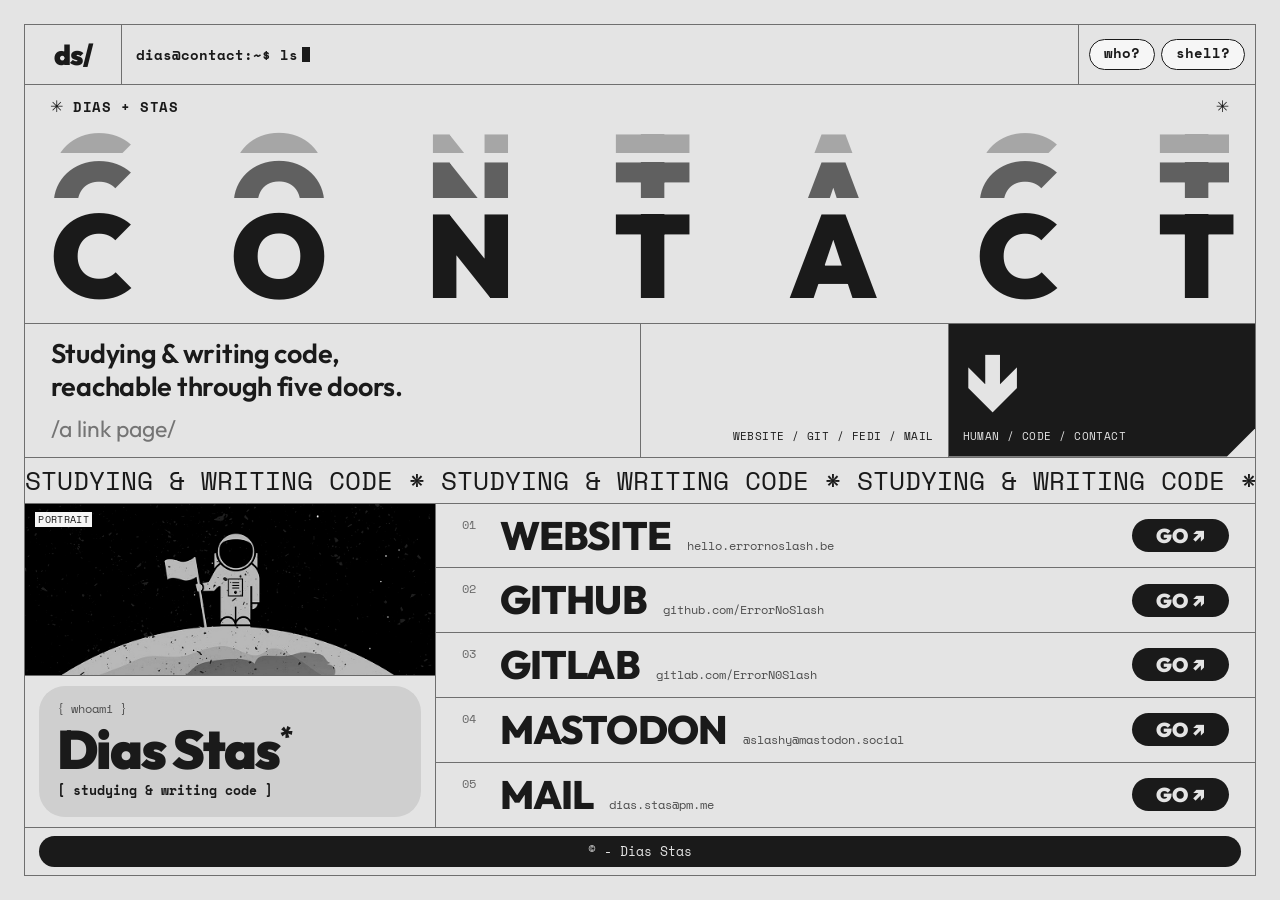
==== index.html @ 1ea08e2f "tweaks" ====
<!DOCTYPE html>
<html lang="en">

<head>
    <meta charset="UTF-8">
    <meta name="viewport" content="width=device-width, initial-scale=1.0, viewport-fit=cover">
    <title>Dias Stas - Contact</title>
    <meta name="description" content="Dias Stas — studying & writing code. Website, GitHub, GitLab, Mastodon and mail.">

    <link rel="canonical" href="https://contact.errornoslash.be/">
    <meta name="theme-color" content="#e4e4e4" media="(prefers-color-scheme: light)">
    <meta name="theme-color" content="#040507" media="(prefers-color-scheme: dark)">

    <!-- Open Graph / Twitter (link preview) -->
    <meta property="og:type" content="website">
    <meta property="og:site_name" content="Dias Stas">
    <meta property="og:url" content="https://contact.errornoslash.be/">
    <meta property="og:title" content="Dias Stas - Contact">
    <meta property="og:description" content="Studying &amp; writing code. Website, GitHub, GitLab, Mastodon and mail.">
    <meta property="og:image" content="https://contact.errornoslash.be/images/og-image.png">
    <meta property="og:image:width" content="1200">
    <meta property="og:image:height" content="630">
    <meta property="og:image:alt" content="Dias Stas - dot-matrix DS logo and the text: studying and writing code">
    <meta name="twitter:card" content="summary_large_image">
    <meta name="twitter:title" content="Dias Stas - Contact">
    <meta name="twitter:description" content="Studying &amp; writing code. Website, GitHub, GitLab, Mastodon and mail.">
    <meta name="twitter:image" content="https://contact.errornoslash.be/images/og-image.png">

    <!-- page transition: runs first -->
    <script>
        try {
            if (sessionStorage.getItem("pageTransition")) document.documentElement.classList.add("is-arriving");
        } catch (error) { }
    </script>

    <link rel="icon" href="favicon.ico" sizes="48x48">
    <link rel="icon" href="images/favicon.svg" type="image/svg+xml">
    <link rel="apple-touch-icon" href="images/apple-touch-icon.png">

    <link rel="stylesheet" href="styles/normalize.css">
    <link rel="stylesheet" href="styles/style.css">

    <!--Google Fonts-->
    <link rel="preconnect" href="https://fonts.googleapis.com">
    <link rel="preconnect" href="https://fonts.gstatic.com" crossorigin>
    <link href="https://fonts.googleapis.com/css2?family=Outfit:wght@400;600;800;900&family=Space+Mono:wght@400;700&display=swap"
        rel="stylesheet">

    <noscript>
        <meta http-equiv="refresh" content="0; url=noscript.html">
        <style>.preloader { display: none; }</style>
    </noscript>

    <!-- JS scripts -->
    <script src="./scripts/preloader.js" defer></script>
    <script src="./scripts/pageTransition.js" defer></script>
    <script src="./scripts/cursor.js" defer></script>
    <script src="./scripts/getYear.js" defer></script>
    <script src="./scripts/tabTitle.js" defer></script>
    <script src="./scripts/title.js" defer></script>
    <script src="./scripts/marquee.js" defer></script>
    <script src="./scripts/links.js" defer></script>
    <script src="./scripts/overlay.js" defer></script>
    <script src="./scripts/cardSpotlight.js" defer></script>
</head>

<body>

    <div class="preloader" id="preloader" aria-hidden="true">
        <div class="preloader-frame">
            <div class="preloader-box">
                <p class="preloader-text">dias@contact:~$ loading<span class="caret"></span></p>
                <div class="preloader-bar"><span class="preloader-fill" id="preloader-fill"></span></div>
                <p class="preloader-count"><span id="preloader-count">0</span>%</p>
            </div>
        </div>
    </div>

    <div class="page-transition" id="page-transition" aria-hidden="true">
        <span class="page-transition-logo">ds/</span>
    </div>

    <div class="cursor-dot" data-cursor-dot></div>
    <div class="cursor-outline" data-cursor-outline></div>

    <div class="rotate-notice">
        <div class="rotate-notice-frame">
            <div class="rotate-notice-icon" aria-hidden="true"><span></span></div>
            <div class="rotate-notice-text">
                <p class="rotate-notice-prompt">dias@contact:~$ rotate<span class="caret"></span></p>
                <p class="rotate-notice-title">turn your phone upright</p>
                <p class="rotate-notice-hint">[ this site is made for portrait ]</p>
            </div>
        </div>
    </div>

    <main class="sheet">

        <div class="row nav">
            <div class="cell nav-logo" aria-hidden="true">ds/</div>
            <div class="cell nav-prompt">dias@contact:~$ ls<span class="caret"></span></div>
            <nav class="cell nav-tabs" aria-label="Sections">
                <a class="pill" href="#who">who?</a>
                <a class="pill" href="shell.html">shell?</a>
            </nav>
        </div>

        <div class="row title">
            <div class="title-label"><span><span class="title-star">&#10035;</span> DIAS + STAS</span><span class="title-star">&#10035;</span></div>
            <div class="echo echo-far" aria-hidden="true">CONTACT</div>
            <div class="echo echo-near" aria-hidden="true">CONTACT</div>
            <h1>CONTACT</h1>
        </div>

        <div class="row lead">
            <div class="cell lead-text">
                <p>Studying &amp; writing code,<br>reachable through five doors.</p>
                <em>/a link page/</em>
            </div>
            <div class="cell lead-caption"><span class="caption">WEBSITE / GIT / FEDI / MAIL</span></div>
            <a class="cell lead-cta" href="#links" aria-label="Jump to links">
                <span class="arrow">&darr;</span>
                <span class="caption">HUMAN / CODE / CONTACT</span>
            </a>
        </div>

        <div class="row marquee" aria-hidden="true"><span>STUDYING &amp; WRITING CODE * </span></div>

        <div class="row content">

            <div class="profile" id="who">
                <img src="images/pfp.jpg" alt="Profile picture of Dias Stas">
                <span class="caption profile-tag">PORTRAIT</span>
                <div class="profile-info">
                    <div class="profile-card">
                        <small class="card-label">{ whoami }</small>
                        <b class="card-name">Dias Stas<span class="card-asterisk">*</span></b>
                        <small class="card-label card-role">[ studying &amp; writing code ]</small>
                    </div>
                </div>
            </div>

            <nav class="link-list" id="links" aria-label="Links">
                <a class="link-row" href="https://hello.errornoslash.be/" target="_blank" rel="noopener">
                    <span class="link-number">01</span><span><b class="link-name">Website</b><small class="link-url">hello.errornoslash.be</small></span><span class="link-go">GO &nearr;</span>
                </a>
                <a class="link-row" href="https://github.com/ErrorNoSlash" target="_blank" rel="noopener">
                    <span class="link-number">02</span><span><b class="link-name">GitHub</b><small class="link-url">github.com/ErrorNoSlash</small></span><span class="link-go">GO &nearr;</span>
                </a>
                <a class="link-row" href="https://gitlab.com/ErrorN0Slash/" target="_blank" rel="noopener">
                    <span class="link-number">03</span><span><b class="link-name">GitLab</b><small class="link-url">gitlab.com/ErrorN0Slash</small></span><span class="link-go">GO &nearr;</span>
                </a>
                <a class="link-row" href="https://mastodon.social/@slashy" target="_blank" rel="noopener">
                    <span class="link-number">04</span><span><b class="link-name">Mastodon</b><small class="link-url">@slashy@mastodon.social</small></span><span class="link-go">GO &nearr;</span>
                </a>
                <a class="link-row" href="mailto:dias.stas@pm.me">
                    <span class="link-number">05</span><span><b class="link-name">Mail</b><small class="link-url">dias.stas@pm.me</small></span><span class="link-go">GO &nearr;</span>
                </a>
            </nav>

        </div>

        <footer class="row site-footer">
            <div>&copy;<span id="year"></span> - Dias Stas</div>
        </footer>

    </main>

    <!-- who? / links? panels (filled by overlay.js) -->
    <div class="veil" id="veil" aria-hidden="true">
        <section class="panel" id="panel-who" role="dialog" aria-modal="true" aria-label="Who" hidden>
            <div class="panel-head">
                <span>dias@contact:~$ whoami</span>
                <button class="pill" type="button" data-close>close &#10005;</button>
            </div>
            <div class="panel-body"></div>
            <a class="link-row" href="mailto:dias.stas@pm.me">
                <span><b class="link-name">Say hi</b><small class="link-url">dias.stas@pm.me</small></span><span class="link-go">GO &nearr;</span>
            </a>
        </section>

        <section class="panel" id="panel-links" role="dialog" aria-modal="true" aria-label="Links" hidden>
            <div class="panel-head">
                <span>dias@contact:~$ ls links</span>
                <button class="pill" type="button" data-close>close &#10005;</button>
            </div>
            <nav class="panel-body" aria-label="Links"></nav>
        </section>
    </div>

</body>

</html>
---- styles/style.css ----
/* COLORS */
:root {
    --black: #040507;
    --grey: #AEB5B8;
    --border: #525252;

    /* light theme (default) */
    --background: #e4e4e4;
    --foreground: #1a1a1a;
    --surface: #f6f6f6;
    --card-background: #cfcfcf;
    --line-color: #6f6f6f;
    --glow: rgb(255 255 255 / 0.55);
    --curtain: var(--foreground);
    --curtain-text: var(--background);

    --line-width: 0.0625rem;
    --font-display: "Outfit", "Arial Black", Arial, sans-serif;
    --font-mono: "Space Mono", ui-monospace, Menlo, Consolas, monospace;
}

/* dark theme: follows the system */
@media (prefers-color-scheme: dark) {
    :root {
        --background: var(--black);
        --foreground: #ececec;
        --surface: #1c1c1c;
        --card-background: #2a2a2a;
        --line-color: #8a8a8a;
        --glow: rgb(255 255 255 / 0.13);
        --curtain: var(--surface);
        --curtain-text: var(--foreground);
    }
}

*,
*::before,
*::after {
    box-sizing: border-box;
}

html {
    height: 100%;
}

/* Main body: the sheet fills the whole page */
body {
    margin: 0;
    min-height: 100dvh;
    display: flex;
    padding: clamp(0.5rem, 2vw, 1.5rem);
    background: var(--background);
    color: var(--foreground);
    font: 0.875rem/1.5 var(--font-mono);
}

a {
    color: inherit;
    text-decoration: none;
}

:focus-visible {
    outline: 0.19rem solid var(--foreground);
    outline-offset: 0.19rem;
}

/* the sheet is a stack of bordered rows */
.sheet {
    flex: 1;
    display: flex;
    flex-direction: column;
    min-width: 0;
    border: var(--line-width) solid var(--line-color);
}

.row {
    flex: none;
    display: grid;
    border-bottom: var(--line-width) solid var(--line-color);

    &:last-child {
        border-bottom: none;
    }
}

/* rows made of columns get a line between them */
:is(.nav, .lead, .content)>*+* {
    border-left: var(--line-width) solid var(--line-color);
}

.cell {
    padding: 0.75rem 0.875rem;
    min-width: 0;
}

.caption {
    font-size: 0.6875rem;
    letter-spacing: 0.04em;
    text-transform: uppercase;
}

.caret {
    display: inline-block;
    width: 0.6em;
    height: 1.1em;
    margin-left: 0.25rem;
    background: var(--foreground);
    animation: blink 1.1s steps(1) infinite;
}

/* nav */
.nav {
    grid-template-columns: 6rem 1fr auto;
    align-items: stretch;

    .nav-logo {
        display: grid;
        place-items: center;
        font: 900 1.75rem var(--font-display);
        letter-spacing: -0.04em;
    }

    a.nav-logo:hover {
        background: var(--foreground);
        color: var(--background);
    }

    .nav-prompt {
        display: flex;
        align-items: center;
        font-weight: 700;
        white-space: nowrap;
        overflow: hidden;
    }
}

.nav-tabs {
    display: flex;
    align-items: center;
    gap: 0.375rem;
    padding: 0.5rem 0.625rem;
}

.pill {
    border: var(--line-width) solid var(--foreground);
    border-radius: 3.125rem;
    display: inline-flex;
    align-items: center;
    justify-content: center;
    height: 1.9375rem;
    padding: 0 0.875rem 0.25rem;
    background: var(--surface);
    color: inherit;
    font: 700 0.875rem/1 var(--font-mono);
    cursor: pointer;
    transition: 0.3s;

    &:hover,
    &.is-active {
        background: var(--foreground);
        color: var(--background);
    }
}

/* title: a huge word, letters spread over the row, with two sliced echoes on top.
   The row takes whatever height is left, the font size follows it (container units). */
.title {
    flex: 1 1 0;
    min-height: 9rem;
    container-type: size;
    position: relative;
    overflow: hidden;
    padding: 0 clamp(0.875rem, 2vw, 1.75rem) 0.6rem;

    .title-label {
        display: flex;
        justify-content: space-between;
        align-items: center;
        height: 2.5rem;
        font-weight: 700;
        letter-spacing: 0.04em;

        .title-star {
            font-style: normal;
            font-size: 1.5em;
        }
    }

    .echo,
    h1 {
        display: flex;
        justify-content: space-between;
        margin: 0;
        font: 900 min(calc(100cqw / 5.2), calc((100cqh - 3.7rem) / 1.44)) var(--font-display);
        letter-spacing: -0.045em;
        white-space: nowrap;
    }

    .echo {
        overflow: hidden;
        line-height: 0.78;
    }

    .echo-far {
        height: 0.2em;
        opacity: 0.3;
    }

    .echo-near {
        height: 0.34em;
        opacity: 0.65;
    }

    h1 {
        line-height: 0.9;
    }

    /* the shorter word on shell.html */
    &.compact {
        flex: 0 0 clamp(11rem, 30vh, 18rem);

        .echo,
        h1 {
            font-size: min(calc(100cqw / 3.6), calc((100cqh - 3.7rem) / 1.44));
        }
    }
}

/* lead: intro text / caption / inverted jump button */
.lead {
    grid-template-columns: minmax(0, 6fr) minmax(0, 3fr) minmax(0, 3fr);

    .lead-text {
        padding: clamp(0.4rem, 1.5vh, 1.25rem) clamp(0.875rem, 2vw, 1.75rem);

        p {
            margin: 0 0 0.75rem;
            font: 600 clamp(1rem, min(2.6vw, 3vh), 2rem) / 1.2 var(--font-display);
            letter-spacing: -0.01em;
        }

        em {
            font: normal 400 clamp(1rem, 1.8vw, 1.5rem) var(--font-display);
            opacity: 0.55;
        }
    }

    .lead-caption {
        display: flex;
        align-items: flex-end;
        justify-content: flex-end;
        text-align: right;
    }

    .lead-cta {
        display: flex;
        flex-direction: column;
        justify-content: space-between;
        background: var(--foreground);
        color: var(--background);
        clip-path: polygon(0 0, 100% 0, 100% calc(100% - 1.75rem), calc(100% - 1.75rem) 100%, 0 100%);
        transition: opacity 0.3s;

        &:hover {
            opacity: 0.85;
        }

        .arrow {
            font: 900 clamp(2.25rem, min(8vw, 10vh), 7.5rem) / 1 var(--font-display);
        }
    }
}

/* marquee (a block, not a grid, so the track is as wide as its text) */
.marquee {
    display: block;
    overflow: hidden;
    white-space: nowrap;
    padding: 0.125rem 0;
    font: 400 clamp(1.1rem, 4vw, 1.6rem) / 1.6 var(--font-mono);

    span {
        display: inline-block;
        white-space: pre;
        animation: scroll 22s linear infinite;
        will-change: transform;
        backface-visibility: hidden;
    }
}

/* body: portrait + links fill the rest of the page */
.content {
    flex: 0 0 clamp(17rem, 36vh, 30rem);
    min-height: 0;
    overflow: hidden;
    grid-template-columns: minmax(0, 4fr) minmax(0, 8fr);
    grid-template-rows: minmax(0, 1fr);
}

.profile {
    position: relative;
    display: flex;
    flex-direction: column;
    min-width: 0;
    min-height: 0;

    img {
        display: block;
        flex: 1 1 0;
        width: 100%;
        min-height: 0;
        object-fit: cover;
        filter: grayscale(1) contrast(1.35);
        border-bottom: var(--line-width) solid var(--line-color);
    }

    .profile-tag {
    position: absolute;
    top: 0.5rem;
    left: 0.625rem;
    display: inline-flex;
    align-items: center;
    padding: 0.2rem;
    background-color: var(--surface);
    color: var(--foreground);
    font-size: 0.6rem;
    line-height: 1;
    }

    .profile-info {
        flex: none;
        padding: 0.625rem 0.875rem;
    }
}

.profile-card {
    position: relative;
    overflow: hidden;
    isolation: isolate;
    transition: transform 0.3s, box-shadow 0.3s;
    display: flex;
    flex-direction: column;
    gap: 0.375rem;
    background: var(--card-background);
    color: var(--foreground);
    border-radius: 1.625rem;
    padding: 0.875rem 1.125rem 1rem;

    &::after {
        content: "";
        position: absolute;
        inset: 0;
        z-index: -1;
        background: radial-gradient(circle 9rem at var(--x, 50%) var(--y, 50%), var(--glow), transparent);
        opacity: 0;
        transition: opacity 0.3s;
    }

    .card-label {
        display: block;
        font-size: 0.75rem;
        opacity: 0.7;
    }

    .card-name {
        font: 900 clamp(1.75rem, min(5vw, 6vh), 3.5rem) / 0.95 var(--font-display);
        letter-spacing: -0.04em;
    }

    .card-asterisk {
        display: inline-block;
        margin-left: 0.05em;
        font-size: 0.5em;
        vertical-align: top;
        transition: transform 0.6s;
    }

    .card-role {
        font-size: 0.8125rem;
        font-weight: 700;
        opacity: 1;
        text-wrap: balance;
    }
}

/* hover: the card lifts with a hard shadow and a spotlight follows the cursor (cardSpotlight.js sets --x and --y) */
@media (hover: hover) and (pointer: fine) {
    .profile-card:hover {
        transform: translate(-0.1875rem, -0.1875rem);
        box-shadow: 0.375rem 0.375rem 0 var(--line-color);
    }

    .profile-card:hover::after {
        opacity: 1;
    }

    .profile-card:hover .card-asterisk {
        transform: rotate(180deg);
    }
}

/* links: big rows, circular fill on hover */
.link-list {
    display: flex;
    flex-direction: column;
    min-width: 0;
    min-height: 0;
}

.link-row {
    --clr: var(--foreground);
    position: relative;
    flex: 1 1 0;
    min-height: 0;
    display: grid;
    grid-template-columns: auto 1fr auto;
    align-items: center;
    gap: clamp(0.625rem, 2vw, 1.5rem);
    padding: 0.375rem clamp(0.875rem, 2vw, 1.75rem);
    border-bottom: var(--line-width) solid var(--line-color);
    overflow: hidden;
    z-index: 0;
    transition: color 0.6s;

    &:last-child {
        border-bottom: none;
    }

    &::after {
        content: "";
        position: absolute;
        inset: 0;
        background: var(--clr);
        clip-path: circle(0% at 50% 50%);
        -webkit-clip-path: circle(0% at 50% 50%);
        transition: 0.6s;
        z-index: -1;
    }

    &:hover,
    &:focus-visible {
        color: var(--background);
    }

    &:hover::after,
    &:focus-visible::after {
        clip-path: circle(100% at 50% 50%);
        -webkit-clip-path: circle(100% at 50% 50%);
    }

    .link-number {
        align-self: start;
        margin-top: 0.375rem;
        font-size: 0.75rem;
        font-style: normal;
        opacity: 0.6;
    }

    .link-name {
        display: inline-block;
        font: 800 clamp(1.25rem, min(5vw, 4.4vh), 4rem) / 1 var(--font-display);
        text-transform: uppercase;
        letter-spacing: -0.02em;
    }

    .link-url {
        display: inline-block;
        margin-left: 1rem;
        opacity: 0.75;
    }

    .link-go {
        justify-self: end;
        padding: 0.25rem 1.5rem;
        border-radius: 3.125rem;
        background: var(--foreground);
        color: var(--background);
        font: 900 1.25rem var(--font-display);
        white-space: nowrap;
        transition: 0.6s;
    }

    &:hover .link-go,
    &:focus-visible .link-go {
        background: var(--background);
        color: var(--foreground);
    }
}

/* overlay: blurred veil + panel (who? / links?) */
.veil {
    position: fixed;
    inset: 0;
    z-index: 50;
    display: grid;
    place-items: center;
    padding: clamp(0.75rem, 3vw, 2rem);
    background: color-mix(in srgb, var(--background) 50%, transparent);
    -webkit-backdrop-filter: blur(1rem);
    backdrop-filter: blur(1rem);
    visibility: hidden;
    opacity: 0;
    transition: opacity 0.35s, visibility 0s 0.35s;

    &.is-open {
        visibility: visible;
        opacity: 1;
        transition: opacity 0.35s;
    }
}

.panel {
    width: min(35rem, 100%);
    max-height: 100%;
    overflow: auto;
    background: var(--background);
    border: var(--line-width) solid var(--foreground);
    border-radius: 1.625rem;
    animation: rise 0.45s cubic-bezier(0.2, 0.8, 0.2, 1);

    &[hidden] {
        display: none;
    }

    .panel-head {
        display: flex;
        justify-content: space-between;
        align-items: center;
        gap: 0.75rem;
        padding: 0.625rem 0.75rem 0.625rem 1.125rem;
        border-bottom: var(--line-width) solid var(--line-color);
        font-weight: 700;
        white-space: nowrap;
    }

    .panel-body img {
        display: block;
        width: 100%;
        aspect-ratio: 16 / 10;
        object-fit: cover;
        filter: grayscale(1) contrast(1.35);
        border-bottom: var(--line-width) solid var(--line-color);
    }

    .panel-body .profile-info {
        padding: 0.875rem;
        border-bottom: var(--line-width) solid var(--line-color);
    }

    .link-row {
        flex: none;
        padding: 0.875rem 1.125rem;

        .link-name {
            font-size: clamp(1.4rem, 6vw, 2.1rem);
        }
    }
}

/* shell */
.terminal {
    flex: 1 1 0;
    min-height: 12rem;
    display: flex;
    flex-direction: column;
    padding: 0.875rem;

    .terminal-hint {
        margin: 0 0 0.5rem;
        font-size: 0.75rem;
        opacity: 0.7;
    }

    .terminal-log {
        flex: 1;
        min-height: 0;
        overflow: auto;
        font-size: clamp(0.875rem, 1.5vw, 1.0625rem);
        white-space: pre-wrap;
        word-break: break-word;

        div {
            padding: 0.0625rem 0;
        }

        a {
            text-decoration: underline;
            text-underline-offset: 0.1875rem;

            &:hover {
                background: var(--foreground);
                color: var(--background);
            }
        }

        .terminal-error {
            text-decoration: underline wavy;
        }
    }

    .terminal-prompt {
        display: flex;
        align-items: center;
        gap: 0.5rem;
        margin-top: 0.375rem;
        font-weight: 700;

        input {
            flex: 1;
            min-width: 0;
            padding: 0.375rem 0.875rem;
            background: var(--surface);
            border: var(--line-width) solid var(--foreground);
            border-radius: 3.125rem;
            color: var(--foreground);
            font: inherit;
        }
    }
}

/* footer */
.site-footer {
    padding: 0.5rem 0.875rem;

    div {
        padding: 0.375rem 1rem;
        background: var(--foreground);
        color: var(--background);
        border-radius: 3.125rem;
        font-size: 0.8125rem;
        text-align: center;
    }
}

/* preloader */
.preloader {
    position: fixed;
    inset: 0;
    z-index: 90;
    display: flex;
    padding: clamp(0.5rem, 2vw, 1.5rem);
    background: var(--background);
    transition: opacity 0.45s, visibility 0s 0.45s;

    &.is-done {
        opacity: 0;
        visibility: hidden;
    }

    .preloader-frame {
        flex: 1;
        display: grid;
        place-items: center;
        padding: 1rem;
        border: var(--line-width) solid var(--line-color);
    }

    .preloader-box {
        width: min(22rem, 100%);
        font-weight: 700;
    }

    .preloader-text {
        margin: 0 0 0.75rem;
        white-space: nowrap;
    }

    .preloader-bar {
        height: 1.375rem;
        padding: 0.1875rem;
        border: var(--line-width) solid var(--foreground);
        border-radius: 3.125rem;
    }

    .preloader-fill {
        display: block;
        width: 0;
        height: 100%;
        border-radius: 3.125rem;
        background: var(--foreground);
    }

    .preloader-count {
        margin: 0.5rem 0 0;
        text-align: right;
        font: 900 clamp(3rem, 12vw, 6rem) / 1 var(--font-display);
        letter-spacing: -0.045em;
    }
}

/* page transition: a curtain wipes up between index.html and shell.html */
.page-transition {
    position: fixed;
    inset: 0;
    z-index: 95;
    display: grid;
    place-items: center;
    background: var(--curtain);
    color: var(--curtain-text);
    visibility: hidden;
    pointer-events: none;
    transform: translateY(100%);
    transition: transform 0.5s cubic-bezier(0.7, 0, 0.2, 1);

    &.is-covering,
    &.is-exiting {
        visibility: visible;
        pointer-events: all;
    }

    &.is-covering {
        transform: translateY(0);
    }

    &.is-exiting {
        transform: translateY(-100%);
    }

    .page-transition-logo {
        font: 900 clamp(4rem, 14vw, 10rem) / 1 var(--font-display);
        letter-spacing: -0.04em;
    }
}

/* set by the script in <head> before the first paint, so the new page starts covered and no preloader flashes */
.is-arriving {

    .preloader {
        display: none;
    }

    .page-transition {
        visibility: visible;
        transform: translateY(0);
        transition: none;
    }
}

/* rotate notice: only on touch devices that are short and wide (a phone turned sideways), never for a desktop window or the keyboard opening in portrait */
.rotate-notice {
    display: none;
    position: fixed;
    inset: 0;
    z-index: 96;
    padding: 0.5rem;
    background: var(--background);
    touch-action: none;
    overscroll-behavior: contain;

    .rotate-notice-frame {
        flex: 1;
        display: flex;
        align-items: center;
        justify-content: center;
        gap: 2.5rem;
        padding: 1rem;
        border: var(--line-width) solid var(--line-color);
    }

    .rotate-notice-icon {
        position: relative;
        flex: none;
        width: 2.75rem;
        height: 5rem;
        border: 0.125rem solid var(--foreground);
        border-radius: 0.6rem;
        animation: rotate-phone 2.8s ease-in-out infinite;

        span {
            position: absolute;
            top: 0.375rem;
            left: 50%;
            width: 0.875rem;
            height: 0.125rem;
            background: var(--foreground);
            transform: translateX(-50%);
        }
    }

    .rotate-notice-text p {
        margin: 0;
    }

    .rotate-notice-prompt {
        font-weight: 700;
    }

    .rotate-notice-title {
        margin: 0.375rem 0 0.25rem;
        font: 900 clamp(1.75rem, 6vw, 2.75rem) / 1 var(--font-display);
        letter-spacing: -0.03em;
    }

    .rotate-notice-hint {
        font-size: 0.75rem;
        opacity: 0.7;
    }
}

@media (orientation: landscape) and (hover: none) and (pointer: coarse) and (min-width: 520px) and (max-width: 950px) and (max-height: 500px) {
    .rotate-notice {
        display: flex;
    }
}

/* cursor (fine pointers only) */
.cursor-dot,
.cursor-outline {
    display: none;
    pointer-events: none;
    position: fixed;
    top: 0;
    left: 0;
    transform: translate(-50%, -50%);
    border-radius: 50%;
    z-index: 99;
    mix-blend-mode: difference;
}

.cursor-dot {
    width: 0.45rem;
    height: 0.45rem;
    background: #fff;
}

.cursor-outline {
    width: 1.875rem;
    height: 1.875rem;
    border: 0.125rem solid #fff;
}

@media (hover: hover) and (pointer: fine) {

    body.cursor-visible,
    body.cursor-visible * {
        cursor: none !important;
    }

    body.cursor-visible {

        .cursor-dot,
        .cursor-outline {
            display: block;
        }
    }
}

@keyframes blink {
    50% {
        opacity: 0;
    }
}

@keyframes scroll {
    to {
        transform: translate3d(-50%, 0, 0);
    }
}

@keyframes rotate-phone {

    0%,
    15% {
        transform: rotate(-90deg);
    }

    45%,
    85% {
        transform: rotate(0deg);
    }

    100% {
        transform: rotate(-90deg);
    }
}

@keyframes rise {
    from {
        opacity: 0;
        transform: translateY(1.125rem) scale(0.97);
    }
}

/* ------------------------------ */
/* SHORT SCREENS (up to ~820px)   */
/* ------------------------------ */
@media (max-height: 820px) {
    .lead {
        display: none;
    }
}

/* ------------------------------ */
/* MOBILE (up to ~760px width)    */
/* ------------------------------ */
@media (max-width: 760px) {
    .nav {
        grid-template-columns: 4rem 1fr;

        .nav-tabs {
            display: none;
        }
    }

    .lead {
        display: none;
    }

    .title,
    .title.compact {
        flex: 0 0 clamp(8rem, 20dvh, 11rem);
    }

    .content {
        flex: 1 1 auto;
        min-height: 28rem;
        grid-template-columns: 1fr;
        grid-template-rows: auto minmax(0, 1fr);
    }

    :is(.nav, .lead, .content)>*+* {
        border-left: none;
    }

    .content>*+* {
        border-top: var(--line-width) solid var(--line-color);
    }

    .profile {
        flex-direction: row;
        height: 20dvh;

        img {
            flex: none;
            width: 38%;
            height: 100%;
            border-bottom: none;
            border-right: var(--line-width) solid var(--line-color);
        }

        .profile-info {
            flex: 1;
            display: flex;
            flex-direction: column;
            justify-content: center;
        }

        .profile-tag {
            top: 0.25rem;
            left: 0.25rem;
            padding: 0.16rem;
            font-size: 0.4rem;
        }
    }

    .link-row {
        grid-template-columns: 1fr auto;

        .link-number {
            display: none;
        }

        .link-name,
        .link-url {
            display: block;
        }

        .link-url {
            margin: 0.25rem 0 0;
        }

        .link-go {
            padding: 0.25rem 1rem;
        }
    }
}

@media (prefers-reduced-motion: reduce) {

    .preloader,
    .page-transition {
        display: none;
    }

    .marquee span,
    .caret {
        animation: none;
    }

    .rotate-notice .rotate-notice-icon {
        animation: none;
    }

    .panel {
        animation: none;
    }

    .veil,
    .profile-card,
    .profile-card::after,
    .profile-card .card-asterisk,
    .link-row,
    .link-row::after,
    .link-row .link-go,
    .pill {
        transition: none;
    }
}
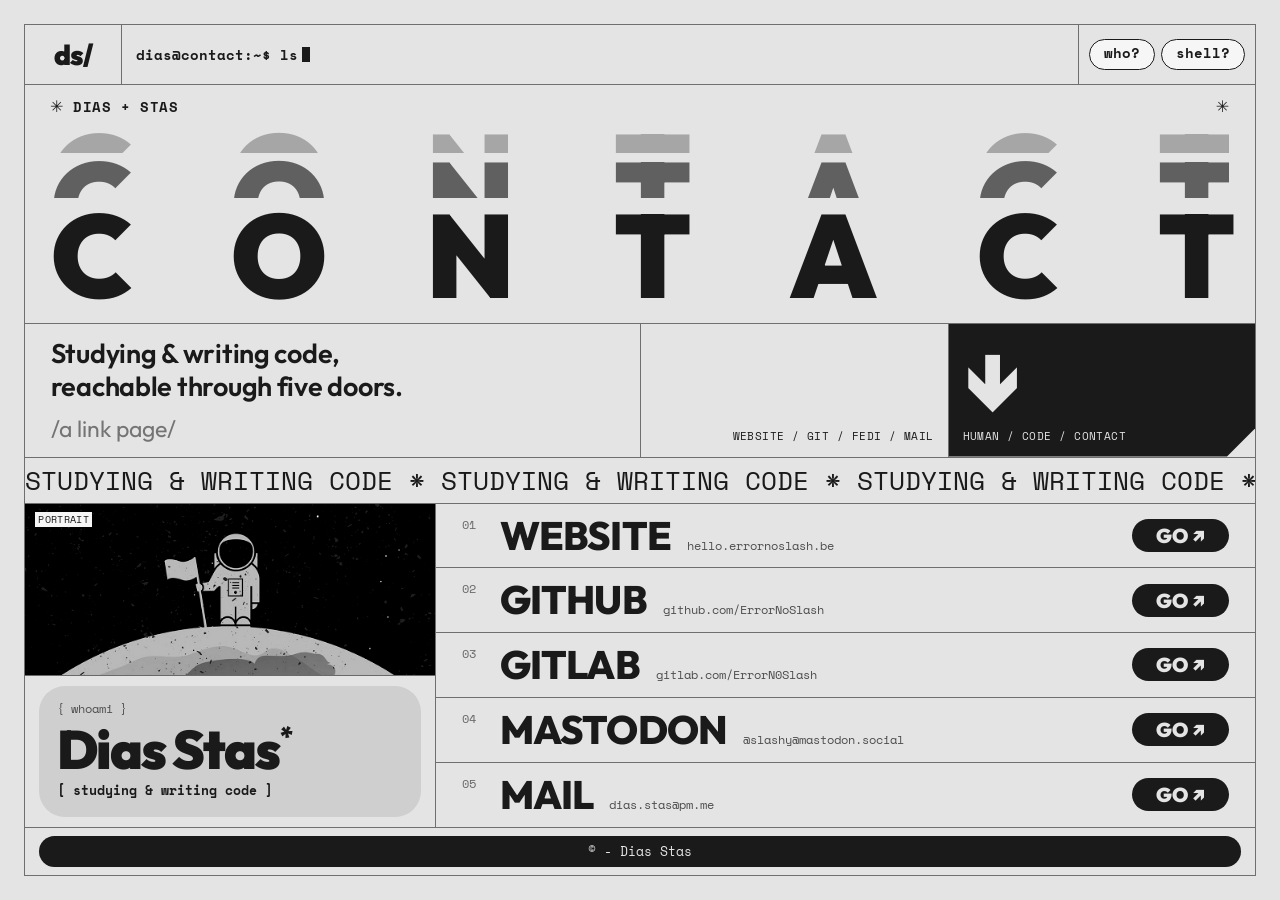
==== commit 135e4c65: "terminal now accesible on mobile" ====
--- a/index.html
+++ b/index.html
@@ -102,6 +102,7 @@
             <nav class="cell nav-tabs" aria-label="Sections">
                 <a class="pill" href="#who">who?</a>
                 <a class="pill" href="shell.html">shell?</a>
+                <a class="pill nav-menu" href="#links">menu</a>
             </nav>
         </div>
 
@@ -181,10 +182,13 @@
 
         <section class="panel" id="panel-links" role="dialog" aria-modal="true" aria-label="Links" hidden>
             <div class="panel-head">
-                <span>dias@contact:~$ ls links</span>
+                <span>dias@contact:~$ ls</span>
                 <button class="pill" type="button" data-close>close &#10005;</button>
             </div>
             <nav class="panel-body" aria-label="Links"></nav>
+            <a class="link-row" href="shell.html">
+                <span class="link-number">06</span><span><b class="link-name">Shell</b><small class="link-url">open the terminal</small></span><span class="link-go">GO &nearr;</span>
+            </a>
         </section>
     </div>
 
--- a/styles/style.css
+++ b/styles/style.css
@@ -160,6 +160,11 @@
         background: var(--foreground);
         color: var(--background);
     }
+}
+
+/* the menu pill is only for phones, where the other pills are hidden */
+.nav-tabs .nav-menu {
+    display: none;
 }
 
 /* title: a huge word, letters spread over the row, with two sliced echoes on top.
@@ -547,6 +552,10 @@
         border-bottom: var(--line-width) solid var(--line-color);
     }
 
+    .panel-body+.link-row {
+        border-top: var(--line-width) solid var(--line-color);
+    }
+
     .link-row {
         flex: none;
         padding: 0.875rem 1.125rem;
@@ -895,10 +904,23 @@
 /* ------------------------------ */
 @media (max-width: 760px) {
     .nav {
-        grid-template-columns: 4rem 1fr;
+        grid-template-columns: 4rem 1fr auto;
+
+        .nav-prompt {
+            padding: 0.75rem 0.625rem;
+            font-size: 0.8125rem;
+        }
 
         .nav-tabs {
+            padding: 0.5rem;
+        }
+
+        .nav-tabs .pill {
             display: none;
+        }
+
+        .nav-tabs .nav-menu {
+            display: inline-flex;
         }
     }
 
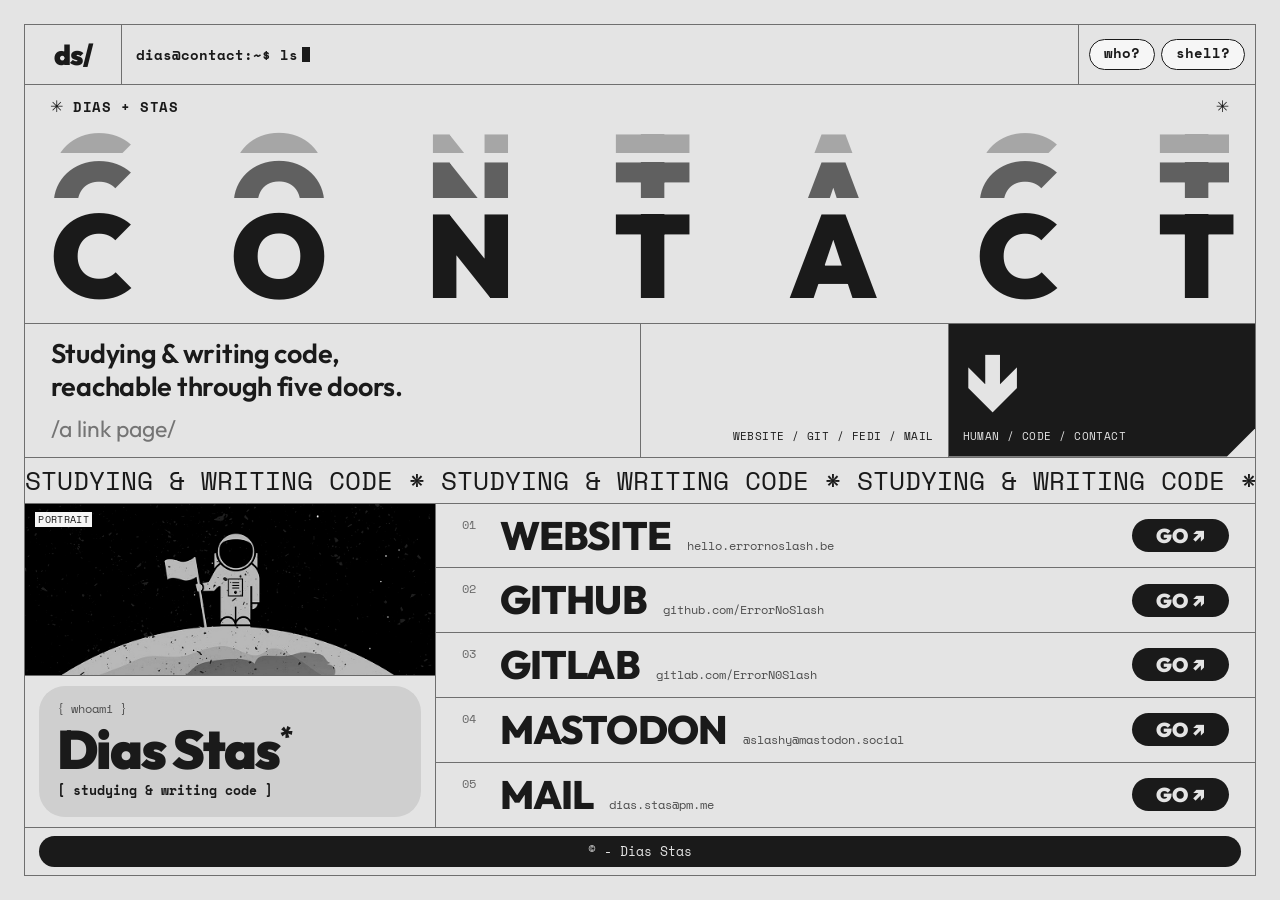
==== commit 93eaef04: "fixed error term on mobile and redesign link menu site is finally finished" ====
--- a/index.html
+++ b/index.html
@@ -189,6 +189,23 @@
             <a class="link-row" href="shell.html">
                 <span class="link-number">06</span><span><b class="link-name">Shell</b><small class="link-url">open the terminal</small></span><span class="link-go">GO &nearr;</span>
             </a>
+            <nav class="panel-icons" aria-label="Links">
+                <a class="icon-link" href="https://hello.errornoslash.be/" target="_blank" rel="noopener" aria-label="Website" title="Website">
+                    <svg viewBox="0 0 256 256" aria-hidden="true"><path d="M128,24h0A104,104,0,1,0,232,128,104.12,104.12,0,0,0,128,24Zm88,104a87.61,87.61,0,0,1-3.33,24H174.16a157.44,157.44,0,0,0,0-48h38.51A87.61,87.61,0,0,1,216,128ZM102,168H154a115.11,115.11,0,0,1-26,45A115.27,115.27,0,0,1,102,168Zm-3.9-16a140.84,140.84,0,0,1,0-48h59.88a140.84,140.84,0,0,1,0,48ZM40,128a87.61,87.61,0,0,1,3.33-24H81.84a157.44,157.44,0,0,0,0,48H43.33A87.61,87.61,0,0,1,40,128ZM154,88H102a115.11,115.11,0,0,1,26-45A115.27,115.27,0,0,1,154,88Zm52.33,0H170.71a135.28,135.28,0,0,0-22.3-45.6A88.29,88.29,0,0,1,206.37,88ZM107.59,42.4A135.28,135.28,0,0,0,85.29,88H49.63A88.29,88.29,0,0,1,107.59,42.4ZM49.63,168H85.29a135.28,135.28,0,0,0,22.3,45.6A88.29,88.29,0,0,1,49.63,168Zm98.78,45.6a135.28,135.28,0,0,0,22.3-45.6h35.66A88.29,88.29,0,0,1,148.41,213.6Z"/></svg>
+                </a>
+                <a class="icon-link" href="https://github.com/ErrorNoSlash" target="_blank" rel="noopener" aria-label="GitHub" title="GitHub">
+                    <svg viewBox="0 0 256 256" aria-hidden="true"><path d="M208.31,75.68A59.78,59.78,0,0,0,202.93,28,8,8,0,0,0,196,24a59.75,59.75,0,0,0-48,24H124A59.75,59.75,0,0,0,76,24a8,8,0,0,0-6.93,4,59.78,59.78,0,0,0-5.38,47.68A58.14,58.14,0,0,0,56,104v8a56.06,56.06,0,0,0,48.44,55.47A39.8,39.8,0,0,0,96,192v8H72a24,24,0,0,1-24-24A40,40,0,0,0,8,136a8,8,0,0,0,0,16,24,24,0,0,1,24,24,40,40,0,0,0,40,40H96v16a8,8,0,0,0,16,0V192a24,24,0,0,1,48,0v40a8,8,0,0,0,16,0V192a39.8,39.8,0,0,0-8.44-24.53A56.06,56.06,0,0,0,216,112v-8A58.14,58.14,0,0,0,208.31,75.68ZM200,112a40,40,0,0,1-40,40H112a40,40,0,0,1-40-40v-8a41.74,41.74,0,0,1,6.9-22.48A8,8,0,0,0,80,73.83a43.81,43.81,0,0,1,.79-33.58,43.88,43.88,0,0,1,32.32,20.06A8,8,0,0,0,119.82,64h32.35a8,8,0,0,0,6.74-3.69,43.87,43.87,0,0,1,32.32-20.06A43.81,43.81,0,0,1,192,73.83a8.09,8.09,0,0,0,1,7.65A41.72,41.72,0,0,1,200,104Z"/></svg>
+                </a>
+                <a class="icon-link" href="https://gitlab.com/ErrorN0Slash/" target="_blank" rel="noopener" aria-label="GitLab" title="GitLab">
+                    <svg viewBox="0 0 256 256" aria-hidden="true"><path d="M230.15,117.1,210.25,41a11.94,11.94,0,0,0-22.79-1.11L169.78,88H86.22L68.54,39.87A11.94,11.94,0,0,0,45.75,41L25.85,117.1a57.19,57.19,0,0,0,22,61l73.27,51.76a11.91,11.91,0,0,0,13.74,0l73.27-51.76A57.19,57.19,0,0,0,230.15,117.1ZM58,57.5,73.13,98.76A8,8,0,0,0,80.64,104h94.72a8,8,0,0,0,7.51-5.24L198,57.5l13.07,50L128,166.21,44.9,107.5ZM40.68,124.11,114.13,176,93.41,190.65,57.09,165A41.06,41.06,0,0,1,40.68,124.11Zm87.32,91-20.73-14.65L128,185.8l20.73,14.64ZM198.91,165l-36.32,25.66L141.87,176l73.45-51.9A41.06,41.06,0,0,1,198.91,165Z"/></svg>
+                </a>
+                <a class="icon-link" href="https://mastodon.social/@slashy" target="_blank" rel="noopener" aria-label="Mastodon" title="Mastodon">
+                    <svg viewBox="0 0 256 256" aria-hidden="true"><path d="M184,32H72A40,40,0,0,0,32,72V192a40,40,0,0,0,40,40h88a8,8,0,0,0,0-16H72a24,24,0,0,1-24-24v-8H184a40,40,0,0,0,40-40V72A40,40,0,0,0,184,32Zm24,112a24,24,0,0,1-24,24H48V72A24,24,0,0,1,72,48H184a24,24,0,0,1,24,24Zm-24-40v32a8,8,0,0,1-16,0V104a16,16,0,0,0-32,0v32a8,8,0,0,1-16,0V104a16,16,0,0,0-32,0v32a8,8,0,0,1-16,0V104a32,32,0,0,1,56-21.13A32,32,0,0,1,184,104Z"/></svg>
+                </a>
+                <a class="icon-link" href="mailto:dias.stas@pm.me" aria-label="Mail" title="Mail">
+                    <svg viewBox="0 0 256 256" aria-hidden="true"><path d="M224,48H32a8,8,0,0,0-8,8V192a16,16,0,0,0,16,16H216a16,16,0,0,0,16-16V56A8,8,0,0,0,224,48ZM203.43,64,128,133.15,52.57,64ZM216,192H40V74.19l82.59,75.71a8,8,0,0,0,10.82,0L216,74.19V192Z"/></svg>
+                </a>
+            </nav>
         </section>
     </div>
 
--- a/styles/style.css
+++ b/styles/style.css
@@ -401,6 +401,28 @@
 
     .profile-card:hover .card-asterisk {
         transform: rotate(180deg);
+    }
+}
+
+/* touch: the same effect while a finger presses the card (cardSpotlight.js adds is-touched and keeps it a moment after the finger lifts) */
+.profile-card.is-touched {
+    transform: translate(-0.1875rem, -0.1875rem);
+    box-shadow: 0.375rem 0.375rem 0 var(--line-color);
+}
+
+.profile-card.is-touched::after {
+    opacity: 1;
+}
+
+.profile-card.is-touched .card-asterisk {
+    transform: rotate(180deg);
+}
+
+@media (hover: none) {
+    .profile-card {
+        -webkit-user-select: none;
+        user-select: none;
+        -webkit-touch-callout: none;
     }
 }
 
@@ -556,6 +578,10 @@
         border-top: var(--line-width) solid var(--line-color);
     }
 
+    & > .link-row {
+        border-bottom: none;
+    }
+
     .link-row {
         flex: none;
         padding: 0.875rem 1.125rem;
@@ -563,6 +589,56 @@
         .link-name {
             font-size: clamp(1.4rem, 6vw, 2.1rem);
         }
+    }
+}
+
+/* icon row of the menu panel: only shown on phones, where it replaces the five link rows (icons by Phosphor Icons) */
+.panel-icons {
+    display: none;
+}
+
+.icon-link {
+    --clr: var(--foreground);
+    position: relative;
+    display: grid;
+    place-items: center;
+    height: 4.25rem;
+    overflow: hidden;
+    z-index: 0;
+    transition: color 0.6s;
+
+    & + & {
+        border-left: var(--line-width) solid var(--line-color);
+    }
+
+    &::after {
+        content: "";
+        position: absolute;
+        inset: 0;
+        background: var(--clr);
+        clip-path: circle(0% at 50% 50%);
+        -webkit-clip-path: circle(0% at 50% 50%);
+        transition: 0.6s;
+        z-index: -1;
+    }
+
+    &:hover,
+    &:focus-visible,
+    &:active {
+        color: var(--background);
+    }
+
+    &:hover::after,
+    &:focus-visible::after,
+    &:active::after {
+        clip-path: circle(100% at 50% 50%);
+        -webkit-clip-path: circle(100% at 50% 50%);
+    }
+
+    svg {
+        width: 1.75rem;
+        height: 1.75rem;
+        fill: currentColor;
     }
 }
 
@@ -603,7 +679,84 @@
         }
 
         .terminal-error {
-            text-decoration: underline wavy;
+            grid-template-columns: auto 1fr;
+            align-items: baseline;
+        }
+
+        .terminal-badge {
+            padding: 0.0625rem 0.625rem 0.125rem;
+            border-radius: 3.125rem;
+            background: var(--foreground);
+            color: var(--background);
+            font-size: 0.6875rem;
+            font-weight: 700;
+            text-transform: uppercase;
+            letter-spacing: 0.04em;
+        }
+
+        .terminal-message {
+            min-width: 0;
+            overflow-wrap: anywhere;
+        }
+
+        .terminal-tip {
+            grid-column: 2;
+            font-size: 0.75rem;
+            opacity: 0.7;
+        }
+
+        .terminal-command {
+            margin-top: 0.5rem;
+            font-weight: 700;
+        }
+
+        .terminal-note {
+            font-size: 0.75rem;
+            opacity: 0.7;
+        }
+
+        .terminal-row {
+            display: grid;
+            gap: 0.125rem 1rem;
+            padding: 0.5rem 0;
+            border-bottom: var(--line-width) solid var(--line-color);
+            white-space: normal;
+        }
+
+        .terminal-help {
+            grid-template-columns: 9.5rem 1fr;
+        }
+
+        .terminal-usage {
+            font-weight: 700;
+        }
+
+        .terminal-about {
+            opacity: 0.75;
+        }
+
+        .terminal-link {
+            grid-template-columns: 1.5rem 6.5rem 1fr;
+            text-decoration: none;
+        }
+
+        .terminal-number {
+            opacity: 0.6;
+        }
+
+        .terminal-name {
+            font-weight: 700;
+            text-transform: uppercase;
+        }
+
+        .terminal-address {
+            min-width: 0;
+            overflow-wrap: anywhere;
+            opacity: 0.75;
+        }
+
+        .terminal-link:hover .terminal-address {
+            opacity: 1;
         }
     }
 
@@ -903,6 +1056,36 @@
 /* MOBILE (up to ~760px width)    */
 /* ------------------------------ */
 @media (max-width: 760px) {
+    #panel-links .panel-body {
+        display: none;
+    }
+
+    #panel-links .panel-body+.link-row {
+        border-top: none;
+    }
+
+    #panel-links>.link-row {
+        border-bottom: var(--line-width) solid var(--line-color);
+    }
+
+    #panel-links .panel-icons {
+        display: grid;
+        grid-template-columns: repeat(5, 1fr);
+    }
+
+    .terminal .terminal-log .terminal-help {
+        grid-template-columns: 1fr;
+        gap: 0.125rem;
+    }
+
+    .terminal .terminal-log .terminal-link {
+        grid-template-columns: 1.5rem 1fr;
+    }
+
+    .terminal .terminal-log .terminal-address {
+        grid-column: 2;
+    }
+
     .nav {
         grid-template-columns: 4rem 1fr auto;
 
@@ -994,6 +1177,13 @@
         .link-go {
             padding: 0.25rem 1rem;
         }
+    }
+}
+
+@media (hover: none) {
+    .terminal .terminal-prompt input {
+        padding: 0.625rem 1rem;
+        font-size: 1rem;
     }
 }
 
@@ -1024,6 +1214,8 @@
     .link-row,
     .link-row::after,
     .link-row .link-go,
+    .icon-link,
+    .icon-link::after,
     .pill {
         transition: none;
     }
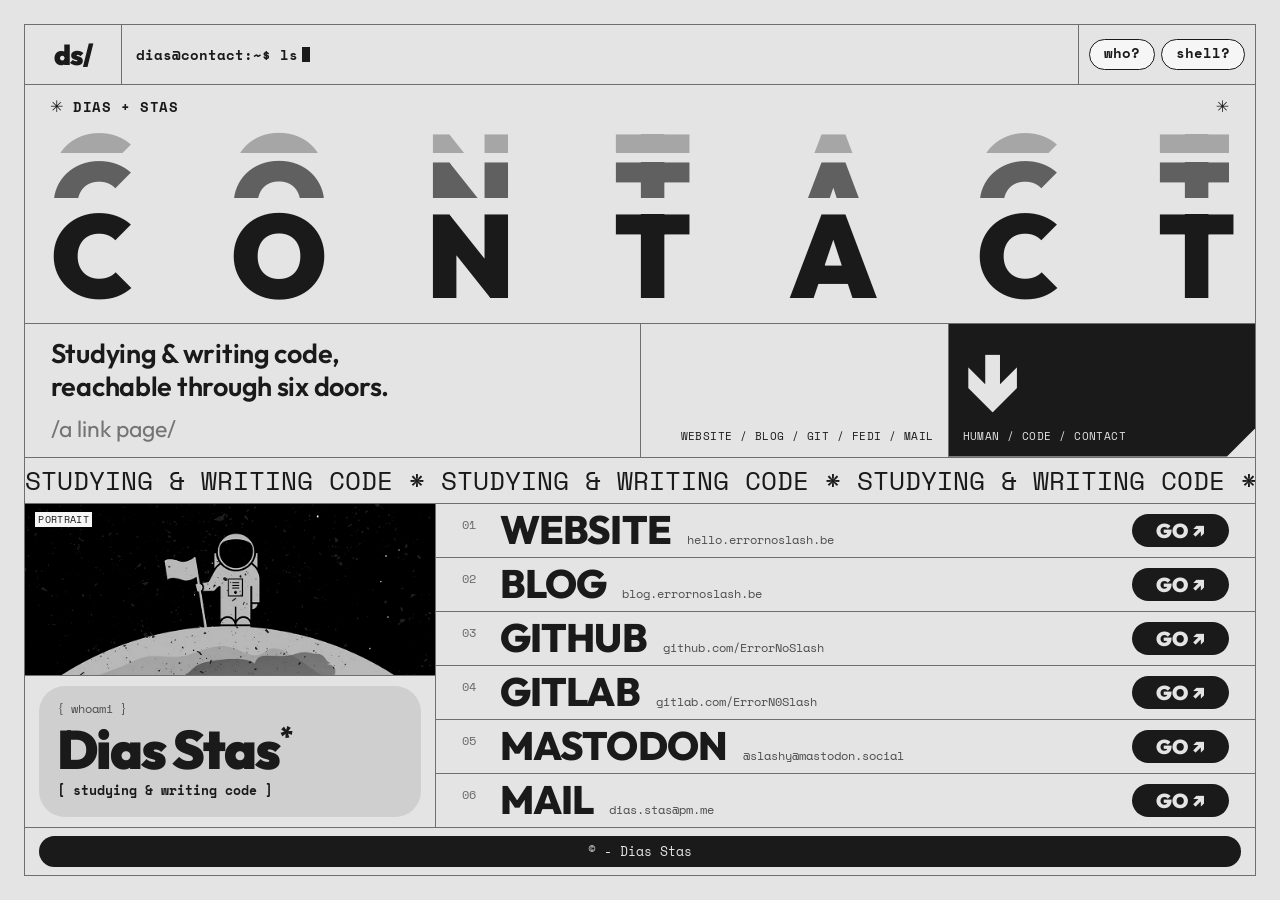
==== commit ef1ea7be: "added blog and fixed link list formatting" ====
--- a/index.html
+++ b/index.html
@@ -62,6 +62,7 @@
     <script src="./scripts/links.js" defer></script>
     <script src="./scripts/overlay.js" defer></script>
     <script src="./scripts/cardSpotlight.js" defer></script>
+    <script src="./scripts/pictureSymbols.js" defer></script>
 </head>
 
 <body>
@@ -115,10 +116,10 @@
 
         <div class="row lead">
             <div class="cell lead-text">
-                <p>Studying &amp; writing code,<br>reachable through five doors.</p>
+                <p>Studying &amp; writing code,<br>reachable through six doors.</p>
                 <em>/a link page/</em>
             </div>
-            <div class="cell lead-caption"><span class="caption">WEBSITE / GIT / FEDI / MAIL</span></div>
+            <div class="cell lead-caption"><span class="caption">WEBSITE / BLOG / GIT / FEDI / MAIL</span></div>
             <a class="cell lead-cta" href="#links" aria-label="Jump to links">
                 <span class="arrow">&darr;</span>
                 <span class="caption">HUMAN / CODE / CONTACT</span>
@@ -130,7 +131,11 @@
         <div class="row content">
 
             <div class="profile" id="who">
-                <img src="images/pfp.jpg" alt="Profile picture of Dias Stas">
+                <!-- the possessed portrait: moving over it turns it into terminal symbols (pictureSymbols.js) -->
+                <div class="profile-photo" data-symbols>
+                    <img src="images/pfp.jpg" alt="Profile picture of Dias Stas">
+                    <div class="symbol-grid" aria-hidden="true"></div>
+                </div>
                 <span class="caption profile-tag">PORTRAIT</span>
                 <div class="profile-info">
                     <div class="profile-card">
@@ -145,17 +150,20 @@
                 <a class="link-row" href="https://hello.errornoslash.be/" target="_blank" rel="noopener">
                     <span class="link-number">01</span><span><b class="link-name">Website</b><small class="link-url">hello.errornoslash.be</small></span><span class="link-go">GO &nearr;</span>
                 </a>
+                <a class="link-row" href="https://blog.errornoslash.be/" target="_blank" rel="noopener">
+                    <span class="link-number">02</span><span><b class="link-name">Blog</b><small class="link-url">blog.errornoslash.be</small></span><span class="link-go">GO &nearr;</span>
+                </a>
                 <a class="link-row" href="https://github.com/ErrorNoSlash" target="_blank" rel="noopener">
-                    <span class="link-number">02</span><span><b class="link-name">GitHub</b><small class="link-url">github.com/ErrorNoSlash</small></span><span class="link-go">GO &nearr;</span>
+                    <span class="link-number">03</span><span><b class="link-name">GitHub</b><small class="link-url">github.com/ErrorNoSlash</small></span><span class="link-go">GO &nearr;</span>
                 </a>
                 <a class="link-row" href="https://gitlab.com/ErrorN0Slash/" target="_blank" rel="noopener">
-                    <span class="link-number">03</span><span><b class="link-name">GitLab</b><small class="link-url">gitlab.com/ErrorN0Slash</small></span><span class="link-go">GO &nearr;</span>
+                    <span class="link-number">04</span><span><b class="link-name">GitLab</b><small class="link-url">gitlab.com/ErrorN0Slash</small></span><span class="link-go">GO &nearr;</span>
                 </a>
                 <a class="link-row" href="https://mastodon.social/@slashy" target="_blank" rel="noopener">
-                    <span class="link-number">04</span><span><b class="link-name">Mastodon</b><small class="link-url">@slashy@mastodon.social</small></span><span class="link-go">GO &nearr;</span>
+                    <span class="link-number">05</span><span><b class="link-name">Mastodon</b><small class="link-url">@slashy@mastodon.social</small></span><span class="link-go">GO &nearr;</span>
                 </a>
                 <a class="link-row" href="mailto:dias.stas@pm.me">
-                    <span class="link-number">05</span><span><b class="link-name">Mail</b><small class="link-url">dias.stas@pm.me</small></span><span class="link-go">GO &nearr;</span>
+                    <span class="link-number">06</span><span><b class="link-name">Mail</b><small class="link-url">dias.stas@pm.me</small></span><span class="link-go">GO &nearr;</span>
                 </a>
             </nav>
 
@@ -187,12 +195,15 @@
             </div>
             <nav class="panel-body" aria-label="Links"></nav>
             <a class="link-row" href="shell.html">
-                <span class="link-number">06</span><span><b class="link-name">Shell</b><small class="link-url">open the terminal</small></span><span class="link-go">GO &nearr;</span>
+                <span class="link-number">07</span><span><b class="link-name">Shell</b><small class="link-url">open the terminal</small></span><span class="link-go">GO &nearr;</span>
             </a>
             <nav class="panel-icons" aria-label="Links">
                 <a class="icon-link" href="https://hello.errornoslash.be/" target="_blank" rel="noopener" aria-label="Website" title="Website">
                     <svg viewBox="0 0 256 256" aria-hidden="true"><path d="M128,24h0A104,104,0,1,0,232,128,104.12,104.12,0,0,0,128,24Zm88,104a87.61,87.61,0,0,1-3.33,24H174.16a157.44,157.44,0,0,0,0-48h38.51A87.61,87.61,0,0,1,216,128ZM102,168H154a115.11,115.11,0,0,1-26,45A115.27,115.27,0,0,1,102,168Zm-3.9-16a140.84,140.84,0,0,1,0-48h59.88a140.84,140.84,0,0,1,0,48ZM40,128a87.61,87.61,0,0,1,3.33-24H81.84a157.44,157.44,0,0,0,0,48H43.33A87.61,87.61,0,0,1,40,128ZM154,88H102a115.11,115.11,0,0,1,26-45A115.27,115.27,0,0,1,154,88Zm52.33,0H170.71a135.28,135.28,0,0,0-22.3-45.6A88.29,88.29,0,0,1,206.37,88ZM107.59,42.4A135.28,135.28,0,0,0,85.29,88H49.63A88.29,88.29,0,0,1,107.59,42.4ZM49.63,168H85.29a135.28,135.28,0,0,0,22.3,45.6A88.29,88.29,0,0,1,49.63,168Zm98.78,45.6a135.28,135.28,0,0,0,22.3-45.6h35.66A88.29,88.29,0,0,1,148.41,213.6Z"/></svg>
                 </a>
+                <a class="icon-link" href="https://blog.errornoslash.be/" target="_blank" rel="noopener" aria-label="Blog" title="Blog">
+                    <svg viewBox="0 0 256 256" aria-hidden="true"><path d="M184,112a8,8,0,0,1-8,8H112a8,8,0,0,1,0-16h64A8,8,0,0,1,184,112Zm-8,24H112a8,8,0,0,0,0,16h64a8,8,0,0,0,0-16Zm48-88V208a16,16,0,0,1-16,16H48a16,16,0,0,1-16-16V48A16,16,0,0,1,48,32H208A16,16,0,0,1,224,48ZM48,208H72V48H48Zm160,0V48H88V208H208Z"/></svg>
+                </a>
                 <a class="icon-link" href="https://github.com/ErrorNoSlash" target="_blank" rel="noopener" aria-label="GitHub" title="GitHub">
                     <svg viewBox="0 0 256 256" aria-hidden="true"><path d="M208.31,75.68A59.78,59.78,0,0,0,202.93,28,8,8,0,0,0,196,24a59.75,59.75,0,0,0-48,24H124A59.75,59.75,0,0,0,76,24a8,8,0,0,0-6.93,4,59.78,59.78,0,0,0-5.38,47.68A58.14,58.14,0,0,0,56,104v8a56.06,56.06,0,0,0,48.44,55.47A39.8,39.8,0,0,0,96,192v8H72a24,24,0,0,1-24-24A40,40,0,0,0,8,136a8,8,0,0,0,0,16,24,24,0,0,1,24,24,40,40,0,0,0,40,40H96v16a8,8,0,0,0,16,0V192a24,24,0,0,1,48,0v40a8,8,0,0,0,16,0V192a39.8,39.8,0,0,0-8.44-24.53A56.06,56.06,0,0,0,216,112v-8A58.14,58.14,0,0,0,208.31,75.68ZM200,112a40,40,0,0,1-40,40H112a40,40,0,0,1-40-40v-8a41.74,41.74,0,0,1,6.9-22.48A8,8,0,0,0,80,73.83a43.81,43.81,0,0,1,.79-33.58,43.88,43.88,0,0,1,32.32,20.06A8,8,0,0,0,119.82,64h32.35a8,8,0,0,0,6.74-3.69,43.87,43.87,0,0,1,32.32-20.06A43.81,43.81,0,0,1,192,73.83a8.09,8.09,0,0,0,1,7.65A41.72,41.72,0,0,1,200,104Z"/></svg>
                 </a>
--- a/styles/style.css
+++ b/styles/style.css
@@ -33,14 +33,25 @@
     }
 }
 
+/* every element counts padding and border inside its width */
 *,
 *::before,
 *::after {
     box-sizing: border-box;
 }
 
+/* keeps Windows settings (scrollbars, text size, high contrast) from changing the site */
 html {
     height: 100%;
+    scrollbar-width: none;
+    -webkit-text-size-adjust: 100%;
+    text-size-adjust: 100%;
+    forced-color-adjust: none;
+}
+
+/* hides the classic Windows scrollbar in Chrome and Edge, the page still scrolls */
+html::-webkit-scrollbar {
+    display: none;
 }
 
 /* Main body: the sheet fills the whole page */
@@ -54,11 +65,13 @@
     font: 0.875rem/1.5 var(--font-mono);
 }
 
+/* links keep the text color and have no underline */
 a {
     color: inherit;
     text-decoration: none;
 }
 
+/* outline shown when moving around with the keyboard */
 :focus-visible {
     outline: 0.19rem solid var(--foreground);
     outline-offset: 0.19rem;
@@ -73,6 +86,7 @@
     border: var(--line-width) solid var(--line-color);
 }
 
+/* one bordered row of the sheet */
 .row {
     flex: none;
     display: grid;
@@ -88,17 +102,20 @@
     border-left: var(--line-width) solid var(--line-color);
 }
 
+/* one box inside a row */
 .cell {
     padding: 0.75rem 0.875rem;
     min-width: 0;
 }
 
+/* small uppercase label */
 .caption {
     font-size: 0.6875rem;
     letter-spacing: 0.04em;
     text-transform: uppercase;
 }
 
+/* blinking terminal cursor */
 .caret {
     display: inline-block;
     width: 0.6em;
@@ -134,6 +151,7 @@
     }
 }
 
+/* the buttons on the right of the nav */
 .nav-tabs {
     display: flex;
     align-items: center;
@@ -141,6 +159,7 @@
     padding: 0.5rem 0.625rem;
 }
 
+/* rounded button used in the nav and the panels */
 .pill {
     border: var(--line-width) solid var(--foreground);
     border-radius: 3.125rem;
@@ -155,10 +174,17 @@
     cursor: pointer;
     transition: 0.3s;
 
-    &:hover,
+    /* hover only where there is a mouse, so a tap beside the button does not leave it filled on a phone */
     &.is-active {
         background: var(--foreground);
         color: var(--background);
+    }
+
+    @media (hover: hover) and (pointer: fine) {
+        &:hover {
+            background: var(--foreground);
+            color: var(--background);
+        }
     }
 }
 
@@ -302,6 +328,7 @@
     grid-template-rows: minmax(0, 1fr);
 }
 
+/* left side: picture on top, name card below */
 .profile {
     position: relative;
     display: flex;
@@ -309,14 +336,21 @@
     min-width: 0;
     min-height: 0;
 
+    /* the photo box: the picture with the symbol grid on top of it */
+    .profile-photo {
+        position: relative;
+        flex: 1 1 0;
+        min-height: 0;
+        overflow: hidden;
+        border-bottom: var(--line-width) solid var(--line-color);
+    }
+
     img {
         display: block;
-        flex: 1 1 0;
         width: 100%;
-        min-height: 0;
+        height: 100%;
         object-fit: cover;
         filter: grayscale(1) contrast(1.35);
-        border-bottom: var(--line-width) solid var(--line-color);
     }
 
     .profile-tag {
@@ -338,6 +372,39 @@
     }
 }
 
+/* possessed portrait: moving over the photo turns the cells under the pointer into flickering symbols
+   that fade back into the picture (pictureSymbols.js builds the grid and wakes the cells) */
+.symbol-grid {
+    position: absolute;
+    inset: 0;
+    display: grid;
+    justify-content: start;
+    align-content: start;
+    pointer-events: none;
+    font: 700 0.9375rem / 1 var(--font-mono);
+
+    span {
+        display: grid;
+        place-items: center;
+        background: var(--background);
+        color: var(--foreground);
+        opacity: 0;
+        transition: opacity 0.45s;
+    }
+
+    /* a woken cell shows at once, then fades out slowly when it goes back to sleep */
+    span.is-on {
+        opacity: 1;
+        transition: none;
+    }
+
+    span.is-inverted {
+        background: var(--foreground);
+        color: var(--background);
+    }
+}
+
+/* name card: lifts on hover and a spotlight follows the pointer */
 .profile-card {
     position: relative;
     overflow: hidden;
@@ -410,6 +477,7 @@
     box-shadow: 0.375rem 0.375rem 0 var(--line-color);
 }
 
+/* same effect on a phone while the card is held */
 .profile-card.is-touched::after {
     opacity: 1;
 }
@@ -418,6 +486,7 @@
     transform: rotate(180deg);
 }
 
+/* touch screens: no hover, so the hold effect is used instead */
 @media (hover: none) {
     .profile-card {
         -webkit-user-select: none;
@@ -434,6 +503,7 @@
     min-height: 0;
 }
 
+/* one link: number, name, address and the GO button */
 .link-row {
     --clr: var(--foreground);
     position: relative;
@@ -525,17 +595,21 @@
     background: color-mix(in srgb, var(--background) 50%, transparent);
     -webkit-backdrop-filter: blur(1rem);
     backdrop-filter: blur(1rem);
+    /* pointer-events off keeps the hidden close button from being tapped */
     visibility: hidden;
     opacity: 0;
+    pointer-events: none;
     transition: opacity 0.35s, visibility 0s 0.35s;
 
     &.is-open {
         visibility: visible;
         opacity: 1;
+        pointer-events: auto;
         transition: opacity 0.35s;
     }
 }
 
+/* the box inside the veil */
 .panel {
     width: min(35rem, 100%);
     max-height: 100%;
@@ -589,14 +663,22 @@
         .link-name {
             font-size: clamp(1.4rem, 6vw, 2.1rem);
         }
-    }
-}
-
-/* icon row of the menu panel: only shown on phones, where it replaces the five link rows (icons by Phosphor Icons) */
+
+        /* the panel is narrow: every address goes on its own line under the name, so a long one
+           (like the mastodon handle) never breaks halfway with an odd indent */
+        .link-url {
+            display: block;
+            margin: 0.25rem 0 0;
+        }
+    }
+}
+
+/* icon row of the menu panel: only shown on phones, where it replaces the six link rows (icons by Phosphor Icons) */
 .panel-icons {
     display: none;
 }
 
+/* one icon button in the icon row */
 .icon-link {
     --clr: var(--foreground);
     position: relative;
@@ -959,6 +1041,7 @@
     }
 }
 
+/* a phone held sideways: ask to rotate it back */
 @media (orientation: landscape) and (hover: none) and (pointer: coarse) and (min-width: 520px) and (max-width: 950px) and (max-height: 500px) {
     .rotate-notice {
         display: flex;
@@ -973,24 +1056,45 @@
     position: fixed;
     top: 0;
     left: 0;
-    transform: translate(-50%, -50%);
     border-radius: 50%;
     z-index: 99;
+    /* white with "difference": the cursor turns black on white parts of the page and white on dark parts */
     mix-blend-mode: difference;
-}
-
+    will-change: transform;
+    transition: opacity 0.3s;
+}
+
+/* the negative margin centers them on the pointer, so the script only has to move them with transform */
 .cursor-dot {
     width: 0.45rem;
     height: 0.45rem;
+    margin: -0.225rem 0 0 -0.225rem;
     background: #fff;
 }
 
+/* the ring that trails behind the dot (cursor.js also makes it bigger over a link and smaller on a click) */
 .cursor-outline {
     width: 1.875rem;
     height: 1.875rem;
+    margin: -0.9375rem 0 0 -0.9375rem;
     border: 0.125rem solid #fff;
-}
-
+    transition: background-color 0.25s, opacity 0.3s;
+}
+
+/* over a link or button (cursor.js adds cursor-on-link): the ring fills in and, with the blend mode,
+   inverts whatever is under it, while the dot fades out. It is clear at a glance what you can click */
+body.cursor-on-link {
+
+    .cursor-outline {
+        background-color: #fff;
+    }
+
+    .cursor-dot {
+        opacity: 0;
+    }
+}
+
+/* mouse only: hide the real cursor once the custom one has appeared */
 @media (hover: hover) and (pointer: fine) {
 
     body.cursor-visible,
@@ -1005,20 +1109,32 @@
             display: block;
         }
     }
-}
-
+
+    /* the mouse has left the window: the cursor fades out */
+    body.cursor-away {
+
+        .cursor-dot,
+        .cursor-outline {
+            opacity: 0;
+        }
+    }
+}
+
+/* blink: fades the caret in and out */
 @keyframes blink {
     50% {
         opacity: 0;
     }
 }
 
+/* scroll: slides the marquee one phrase to the left, then loops */
 @keyframes scroll {
     to {
         transform: translate3d(-50%, 0, 0);
     }
 }
 
+/* rotate-phone: turns the phone icon on the rotate notice */
 @keyframes rotate-phone {
 
     0%,
@@ -1036,6 +1152,7 @@
     }
 }
 
+/* rise: panel slides up while it fades in */
 @keyframes rise {
     from {
         opacity: 0;
@@ -1052,10 +1169,80 @@
     }
 }
 
+/* short desktop windows (Windows scaling at 150% makes the window short): tighter rows so the page fits without scrolling */
+@media (max-height: 660px) and (min-width: 761px) {
+    .title {
+        min-height: 6rem;
+    }
+
+    .marquee {
+        font-size: 1.1rem;
+        line-height: 1.4;
+    }
+
+    .content {
+        flex-basis: 13.5rem;
+    }
+
+    .link-row .link-name {
+        font-size: 1.25rem;
+    }
+
+    .site-footer {
+        padding: 0.25rem 0.875rem;
+    }
+}
+
+/* very short desktop windows (a 768p laptop at 150%): even tighter rows */
+@media (max-height: 560px) and (min-width: 761px) {
+    .title,
+    .title.compact {
+        flex-basis: auto;
+        min-height: 5.5rem;
+    }
+
+    .content {
+        flex-basis: 11rem;
+    }
+
+    .terminal {
+        min-height: 5rem;
+    }
+
+    .link-row {
+        padding-block: 0;
+    }
+
+    .site-footer {
+        padding-block: 0.125rem;
+    }
+
+    .link-row .link-name {
+        font-size: 1.125rem;
+    }
+
+    .profile .profile-info,
+    .profile-card {
+        padding-block: 0.375rem;
+    }
+}
+
 /* ------------------------------ */
 /* MOBILE (up to ~760px width)    */
 /* ------------------------------ */
 @media (max-width: 760px) {
+    .veil {
+        padding: clamp(0.5rem, 2vw, 1.5rem);
+    }
+
+    #panel-links {
+        align-self: start;
+    }
+
+    #panel-links .panel-head {
+        padding: 0.8125rem 0.5rem 0.875rem 1.125rem;
+    }
+
     #panel-links .panel-body {
         display: none;
     }
@@ -1070,7 +1257,7 @@
 
     #panel-links .panel-icons {
         display: grid;
-        grid-template-columns: repeat(5, 1fr);
+        grid-template-columns: repeat(6, 1fr);
     }
 
     .terminal .terminal-log .terminal-help {
@@ -1135,7 +1322,7 @@
         flex-direction: row;
         height: 20dvh;
 
-        img {
+        .profile-photo {
             flex: none;
             width: 38%;
             height: 100%;
@@ -1180,43 +1367,10 @@
     }
 }
 
+/* touch screens: 16px inputs so the phone does not zoom in */
 @media (hover: none) {
     .terminal .terminal-prompt input {
         padding: 0.625rem 1rem;
         font-size: 1rem;
     }
 }
-
-@media (prefers-reduced-motion: reduce) {
-
-    .preloader,
-    .page-transition {
-        display: none;
-    }
-
-    .marquee span,
-    .caret {
-        animation: none;
-    }
-
-    .rotate-notice .rotate-notice-icon {
-        animation: none;
-    }
-
-    .panel {
-        animation: none;
-    }
-
-    .veil,
-    .profile-card,
-    .profile-card::after,
-    .profile-card .card-asterisk,
-    .link-row,
-    .link-row::after,
-    .link-row .link-go,
-    .icon-link,
-    .icon-link::after,
-    .pill {
-        transition: none;
-    }
-}
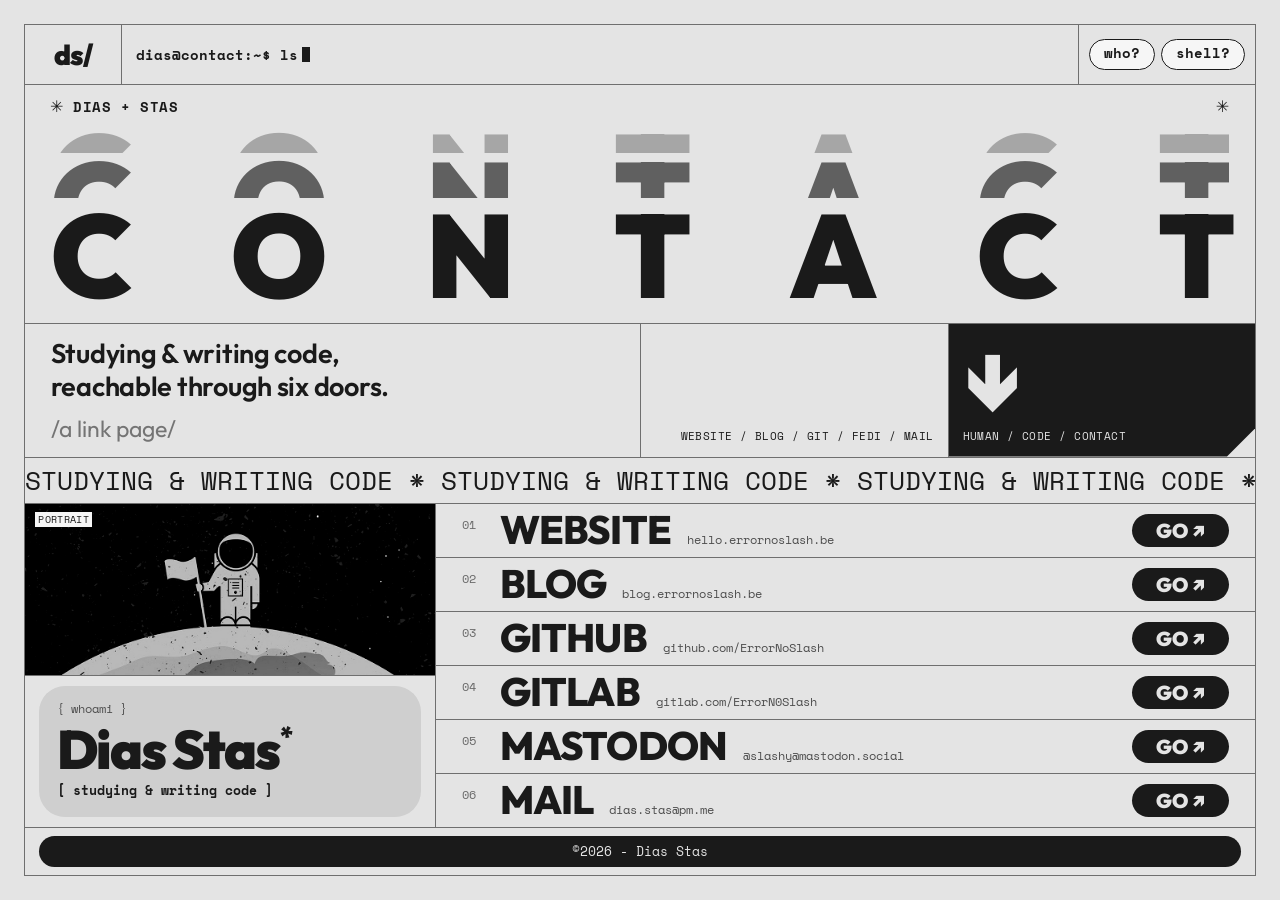
==== commit 48196109: "perf: smoother overlay, portrait and cursor on Windows - who? / links? veil: tint instead of a full-" ====
--- a/index.html
+++ b/index.html
@@ -26,10 +26,13 @@
     <meta name="twitter:description" content="Studying &amp; writing code. Website, GitHub, GitLab, Mastodon and mail.">
     <meta name="twitter:image" content="https://contact.errornoslash.be/images/og-image.png">
 
-    <!-- page transition: runs first -->
+    <!-- page transition + returning visitor: runs first, so the preloader never flashes -->
     <script>
         try {
             if (sessionStorage.getItem("pageTransition")) document.documentElement.classList.add("is-arriving");
+        } catch (error) { }
+        try {
+            if (localStorage.getItem("preloaderSeen")) document.documentElement.classList.add("is-returning");
         } catch (error) { }
     </script>
 
@@ -45,6 +48,9 @@
     <link rel="preconnect" href="https://fonts.gstatic.com" crossorigin>
     <link href="https://fonts.googleapis.com/css2?family=Outfit:wght@400;600;800;900&family=Space+Mono:wght@400;700&display=swap"
         rel="stylesheet">
+
+    <!--Umami analytics-->
+    <script defer src="https://stats.errornoslash.be/script.js" data-website-id="2a770b0d-958e-4eea-83b5-ead88451ac96"></script>
 
     <noscript>
         <meta http-equiv="refresh" content="0; url=noscript.html">
@@ -134,7 +140,7 @@
                 <!-- the possessed portrait: moving over it turns it into terminal symbols (pictureSymbols.js) -->
                 <div class="profile-photo" data-symbols>
                     <img src="images/pfp.jpg" alt="Profile picture of Dias Stas">
-                    <div class="symbol-grid" aria-hidden="true"></div>
+                    <canvas class="symbol-grid" aria-hidden="true"></canvas>
                 </div>
                 <span class="caption profile-tag">PORTRAIT</span>
                 <div class="profile-info">
@@ -159,7 +165,7 @@
                 <a class="link-row" href="https://gitlab.com/ErrorN0Slash/" target="_blank" rel="noopener">
                     <span class="link-number">04</span><span><b class="link-name">GitLab</b><small class="link-url">gitlab.com/ErrorN0Slash</small></span><span class="link-go">GO &nearr;</span>
                 </a>
-                <a class="link-row" href="https://mastodon.social/@slashy" target="_blank" rel="noopener">
+                <a class="link-row" href="https://mastodon.social/@slashy" target="_blank" rel="me noopener">
                     <span class="link-number">05</span><span><b class="link-name">Mastodon</b><small class="link-url">@slashy@mastodon.social</small></span><span class="link-go">GO &nearr;</span>
                 </a>
                 <a class="link-row" href="mailto:dias.stas@pm.me">
@@ -210,7 +216,7 @@
                 <a class="icon-link" href="https://gitlab.com/ErrorN0Slash/" target="_blank" rel="noopener" aria-label="GitLab" title="GitLab">
                     <svg viewBox="0 0 256 256" aria-hidden="true"><path d="M230.15,117.1,210.25,41a11.94,11.94,0,0,0-22.79-1.11L169.78,88H86.22L68.54,39.87A11.94,11.94,0,0,0,45.75,41L25.85,117.1a57.19,57.19,0,0,0,22,61l73.27,51.76a11.91,11.91,0,0,0,13.74,0l73.27-51.76A57.19,57.19,0,0,0,230.15,117.1ZM58,57.5,73.13,98.76A8,8,0,0,0,80.64,104h94.72a8,8,0,0,0,7.51-5.24L198,57.5l13.07,50L128,166.21,44.9,107.5ZM40.68,124.11,114.13,176,93.41,190.65,57.09,165A41.06,41.06,0,0,1,40.68,124.11Zm87.32,91-20.73-14.65L128,185.8l20.73,14.64ZM198.91,165l-36.32,25.66L141.87,176l73.45-51.9A41.06,41.06,0,0,1,198.91,165Z"/></svg>
                 </a>
-                <a class="icon-link" href="https://mastodon.social/@slashy" target="_blank" rel="noopener" aria-label="Mastodon" title="Mastodon">
+                <a class="icon-link" href="https://mastodon.social/@slashy" target="_blank" rel="me noopener" aria-label="Mastodon" title="Mastodon">
                     <svg viewBox="0 0 256 256" aria-hidden="true"><path d="M184,32H72A40,40,0,0,0,32,72V192a40,40,0,0,0,40,40h88a8,8,0,0,0,0-16H72a24,24,0,0,1-24-24v-8H184a40,40,0,0,0,40-40V72A40,40,0,0,0,184,32Zm24,112a24,24,0,0,1-24,24H48V72A24,24,0,0,1,72,48H184a24,24,0,0,1,24,24Zm-24-40v32a8,8,0,0,1-16,0V104a16,16,0,0,0-32,0v32a8,8,0,0,1-16,0V104a16,16,0,0,0-32,0v32a8,8,0,0,1-16,0V104a32,32,0,0,1,56-21.13A32,32,0,0,1,184,104Z"/></svg>
                 </a>
                 <a class="icon-link" href="mailto:dias.stas@pm.me" aria-label="Mail" title="Mail">
--- a/styles/style.css
+++ b/styles/style.css
@@ -137,7 +137,7 @@
         letter-spacing: -0.04em;
     }
 
-    a.nav-logo:hover {
+    & a.nav-logo:hover {
         background: var(--foreground);
         color: var(--background);
     }
@@ -218,7 +218,7 @@
     }
 
     .echo,
-    h1 {
+    & h1 {
         display: flex;
         justify-content: space-between;
         margin: 0;
@@ -242,7 +242,7 @@
         opacity: 0.65;
     }
 
-    h1 {
+    & h1 {
         line-height: 0.9;
     }
 
@@ -251,7 +251,7 @@
         flex: 0 0 clamp(11rem, 30vh, 18rem);
 
         .echo,
-        h1 {
+        & h1 {
             font-size: min(calc(100cqw / 3.6), calc((100cqh - 3.7rem) / 1.44));
         }
     }
@@ -264,13 +264,13 @@
     .lead-text {
         padding: clamp(0.4rem, 1.5vh, 1.25rem) clamp(0.875rem, 2vw, 1.75rem);
 
-        p {
+        & p {
             margin: 0 0 0.75rem;
             font: 600 clamp(1rem, min(2.6vw, 3vh), 2rem) / 1.2 var(--font-display);
             letter-spacing: -0.01em;
         }
 
-        em {
+        & em {
             font: normal 400 clamp(1rem, 1.8vw, 1.5rem) var(--font-display);
             opacity: 0.55;
         }
@@ -310,7 +310,7 @@
     padding: 0.125rem 0;
     font: 400 clamp(1.1rem, 4vw, 1.6rem) / 1.6 var(--font-mono);
 
-    span {
+    & span {
         display: inline-block;
         white-space: pre;
         animation: scroll 22s linear infinite;
@@ -345,7 +345,7 @@
         border-bottom: var(--line-width) solid var(--line-color);
     }
 
-    img {
+    & img {
         display: block;
         width: 100%;
         height: 100%;
@@ -354,16 +354,16 @@
     }
 
     .profile-tag {
-    position: absolute;
-    top: 0.5rem;
-    left: 0.625rem;
-    display: inline-flex;
-    align-items: center;
-    padding: 0.2rem;
-    background-color: var(--surface);
-    color: var(--foreground);
-    font-size: 0.6rem;
-    line-height: 1;
+        position: absolute;
+        top: 0.5rem;
+        left: 0.625rem;
+        display: inline-flex;
+        align-items: center;
+        padding: 0.2rem;
+        background-color: var(--surface);
+        color: var(--foreground);
+        font-size: 0.6rem;
+        line-height: 1;
     }
 
     .profile-info {
@@ -373,35 +373,14 @@
 }
 
 /* possessed portrait: moving over the photo turns the cells under the pointer into flickering symbols
-   that fade back into the picture (pictureSymbols.js builds the grid and wakes the cells) */
+   that fade back into the picture (pictureSymbols.js draws them on this one canvas) */
 .symbol-grid {
     position: absolute;
     inset: 0;
-    display: grid;
-    justify-content: start;
-    align-content: start;
+    width: 100%;
+    height: 100%;
     pointer-events: none;
     font: 700 0.9375rem / 1 var(--font-mono);
-
-    span {
-        display: grid;
-        place-items: center;
-        background: var(--background);
-        color: var(--foreground);
-        opacity: 0;
-        transition: opacity 0.45s;
-    }
-
-    /* a woken cell shows at once, then fades out slowly when it goes back to sleep */
-    span.is-on {
-        opacity: 1;
-        transition: none;
-    }
-
-    span.is-inverted {
-        background: var(--foreground);
-        color: var(--background);
-    }
 }
 
 /* name card: lifts on hover and a spotlight follows the pointer */
@@ -482,6 +461,7 @@
     opacity: 1;
 }
 
+/* the asterisk turns while the card is held, like on hover */
 .profile-card.is-touched .card-asterisk {
     transform: rotate(180deg);
 }
@@ -526,11 +506,15 @@
     &::after {
         content: "";
         position: absolute;
-        inset: 0;
+        top: 50%;
+        left: 50%;
+        width: 150%;
+        min-height: 150%;
+        aspect-ratio: 1;
+        border-radius: 50%;
         background: var(--clr);
-        clip-path: circle(0% at 50% 50%);
-        -webkit-clip-path: circle(0% at 50% 50%);
-        transition: 0.6s;
+        transform: translate(-50%, -50%) scale(0);
+        transition: transform 0.6s;
         z-index: -1;
     }
 
@@ -541,8 +525,7 @@
 
     &:hover::after,
     &:focus-visible::after {
-        clip-path: circle(100% at 50% 50%);
-        -webkit-clip-path: circle(100% at 50% 50%);
+        transform: translate(-50%, -50%) scale(1);
     }
 
     .link-number {
@@ -584,7 +567,7 @@
     }
 }
 
-/* overlay: blurred veil + panel (who? / links?) */
+/* overlay: dimmed veil + panel (who? / links?) */
 .veil {
     position: fixed;
     inset: 0;
@@ -592,9 +575,9 @@
     display: grid;
     place-items: center;
     padding: clamp(0.75rem, 3vw, 2rem);
-    background: color-mix(in srgb, var(--background) 50%, transparent);
-    -webkit-backdrop-filter: blur(1rem);
-    backdrop-filter: blur(1rem);
+    /* no live blur: blurring the whole window was redone on every frame and lagged badly on windows.
+       a strong tint keeps the panel easy to read and costs nothing */
+    background: color-mix(in srgb, var(--background) 86%, transparent);
     /* pointer-events off keeps the hidden close button from being tapped */
     visibility: hidden;
     opacity: 0;
@@ -607,6 +590,11 @@
         pointer-events: auto;
         transition: opacity 0.35s;
     }
+}
+
+/* while the veil is open nothing behind it moves (title, marquee, carets): no work is spent on a page nobody can see */
+body.overlay-open .sheet :is(*, *::before, *::after) {
+    animation-play-state: paused !important;
 }
 
 /* the box inside the veil */
@@ -696,11 +684,15 @@
     &::after {
         content: "";
         position: absolute;
-        inset: 0;
+        top: 50%;
+        left: 50%;
+        width: 150%;
+        min-height: 150%;
+        aspect-ratio: 1;
+        border-radius: 50%;
         background: var(--clr);
-        clip-path: circle(0% at 50% 50%);
-        -webkit-clip-path: circle(0% at 50% 50%);
-        transition: 0.6s;
+        transform: translate(-50%, -50%) scale(0);
+        transition: transform 0.6s;
         z-index: -1;
     }
 
@@ -713,11 +705,10 @@
     &:hover::after,
     &:focus-visible::after,
     &:active::after {
-        clip-path: circle(100% at 50% 50%);
-        -webkit-clip-path: circle(100% at 50% 50%);
-    }
-
-    svg {
+        transform: translate(-50%, -50%) scale(1);
+    }
+
+    & svg {
         width: 1.75rem;
         height: 1.75rem;
         fill: currentColor;
@@ -746,11 +737,11 @@
         white-space: pre-wrap;
         word-break: break-word;
 
-        div {
+        & div {
             padding: 0.0625rem 0;
         }
 
-        a {
+        & a {
             text-decoration: underline;
             text-underline-offset: 0.1875rem;
 
@@ -849,7 +840,7 @@
         margin-top: 0.375rem;
         font-weight: 700;
 
-        input {
+        & input {
             flex: 1;
             min-width: 0;
             padding: 0.375rem 0.875rem;
@@ -866,7 +857,7 @@
 .site-footer {
     padding: 0.5rem 0.875rem;
 
-    div {
+    & div {
         padding: 0.375rem 1rem;
         background: var(--foreground);
         color: var(--background);
@@ -980,6 +971,14 @@
     }
 }
 
+/* set by the script in <head> when this browser has already seen the preloader once, so it is skipped */
+.is-returning {
+
+    .preloader {
+        display: none;
+    }
+}
+
 /* rotate notice: only on touch devices that are short and wide (a phone turned sideways), never for a desktop window or the keyboard opening in portrait */
 .rotate-notice {
     display: none;
@@ -1010,7 +1009,7 @@
         border-radius: 0.6rem;
         animation: rotate-phone 2.8s ease-in-out infinite;
 
-        span {
+        & span {
             position: absolute;
             top: 0.375rem;
             left: 50%;
@@ -1058,8 +1057,10 @@
     left: 0;
     border-radius: 50%;
     z-index: 99;
-    /* white with "difference": the cursor turns black on white parts of the page and white on dark parts */
-    mix-blend-mode: difference;
+    /* inverts what is under it: the cursor is black on white parts of the page and white on dark parts.
+       a filter on its own few pixels, not a blend mode: blending made the browser redraw the whole page on every frame */
+    -webkit-backdrop-filter: invert(1);
+    backdrop-filter: invert(1);
     will-change: transform;
     transition: opacity 0.3s;
 }
@@ -1069,24 +1070,33 @@
     width: 0.45rem;
     height: 0.45rem;
     margin: -0.225rem 0 0 -0.225rem;
-    background: #fff;
-}
-
-/* the ring that trails behind the dot (cursor.js also makes it bigger over a link and smaller on a click) */
+}
+
+/* how much of the middle of the ring is left alone (only the 0.125rem edge inverts), animated when it fills in */
+@property --cursor-hole {
+    syntax: "<length-percentage>";
+    inherits: false;
+    initial-value: 0%;
+}
+
+/* the ring that trails behind the dot (cursor.js also makes it bigger over a link and smaller on a click).
+   the mask keeps only its edge, so only the edge inverts */
 .cursor-outline {
+    --cursor-hole: calc(100% - 0.125rem);
     width: 1.875rem;
     height: 1.875rem;
     margin: -0.9375rem 0 0 -0.9375rem;
-    border: 0.125rem solid #fff;
-    transition: background-color 0.25s, opacity 0.3s;
-}
-
-/* over a link or button (cursor.js adds cursor-on-link): the ring fills in and, with the blend mode,
-   inverts whatever is under it, while the dot fades out. It is clear at a glance what you can click */
+    -webkit-mask: radial-gradient(closest-side, transparent var(--cursor-hole), #000 calc(var(--cursor-hole) + 0.05rem));
+    mask: radial-gradient(closest-side, transparent var(--cursor-hole), #000 calc(var(--cursor-hole) + 0.05rem));
+    transition: --cursor-hole 0.25s, opacity 0.3s;
+}
+
+/* over a link or button (cursor.js adds cursor-on-link): the ring fills in and inverts everything
+   under it, while the dot fades out. It is clear at a glance what you can click */
 body.cursor-on-link {
 
     .cursor-outline {
-        background-color: #fff;
+        --cursor-hole: 0%;
     }
 
     .cursor-dot {
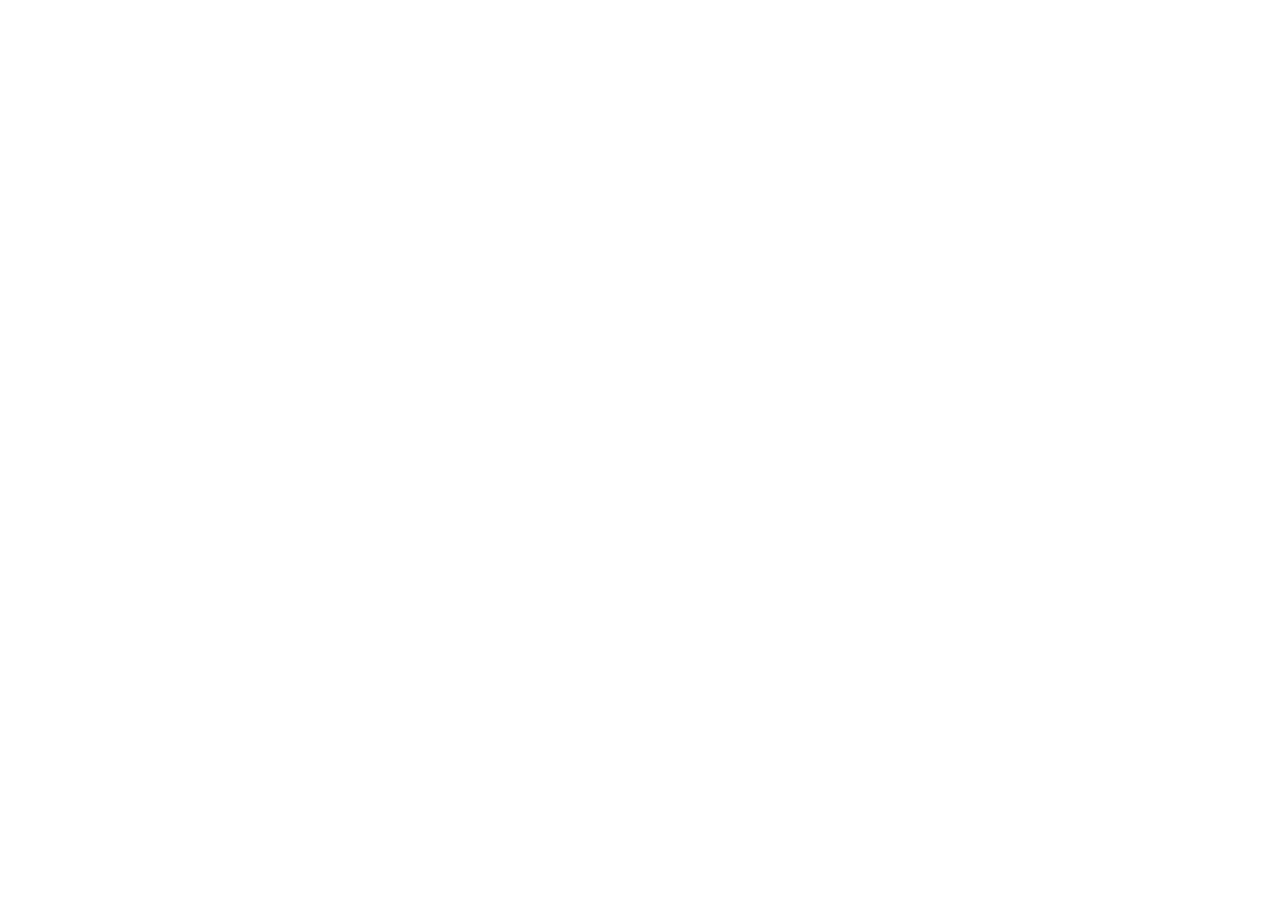
==== commit 0437fba3: "feat: security basics every page gets a content security policy (own site, google fonts and umami on" ====
--- a/index.html
+++ b/index.html
@@ -3,6 +3,10 @@
 
 <head>
     <meta charset="UTF-8">
+    <!-- security: only load scripts, styles, fonts and pictures from this site and the few places named here,
+         always over https; links to other sites only tell them which site you came from -->
+    <meta http-equiv="Content-Security-Policy" content="default-src 'self'; script-src 'self' https://stats.errornoslash.be; style-src 'self' 'unsafe-inline' https://fonts.googleapis.com; font-src 'self' https://fonts.gstatic.com; img-src 'self' data:; connect-src 'self' https://stats.errornoslash.be; object-src 'none'; base-uri 'self'; form-action 'self' mailto:; upgrade-insecure-requests">
+    <meta name="referrer" content="strict-origin-when-cross-origin">
     <meta name="viewport" content="width=device-width, initial-scale=1.0, viewport-fit=cover">
     <title>Dias Stas - Contact</title>
     <meta name="description" content="Dias Stas — studying & writing code. Website, GitHub, GitLab, Mastodon and mail.">
@@ -26,15 +30,8 @@
     <meta name="twitter:description" content="Studying &amp; writing code. Website, GitHub, GitLab, Mastodon and mail.">
     <meta name="twitter:image" content="https://contact.errornoslash.be/images/og-image.png">
 
-    <!-- page transition + returning visitor: runs first, so the preloader never flashes -->
-    <script>
-        try {
-            if (sessionStorage.getItem("pageTransition")) document.documentElement.classList.add("is-arriving");
-        } catch (error) { }
-        try {
-            if (localStorage.getItem("preloaderSeen")) document.documentElement.classList.add("is-returning");
-        } catch (error) { }
-    </script>
+    <!-- runs first, before the page is drawn: https, and whether to show the preloader or the curtain (firstPaint.js) -->
+    <script src="./scripts/firstPaint.js"></script>
 
     <link rel="icon" href="favicon.ico" sizes="48x48">
     <link rel="icon" href="images/favicon.svg" type="image/svg+xml">
